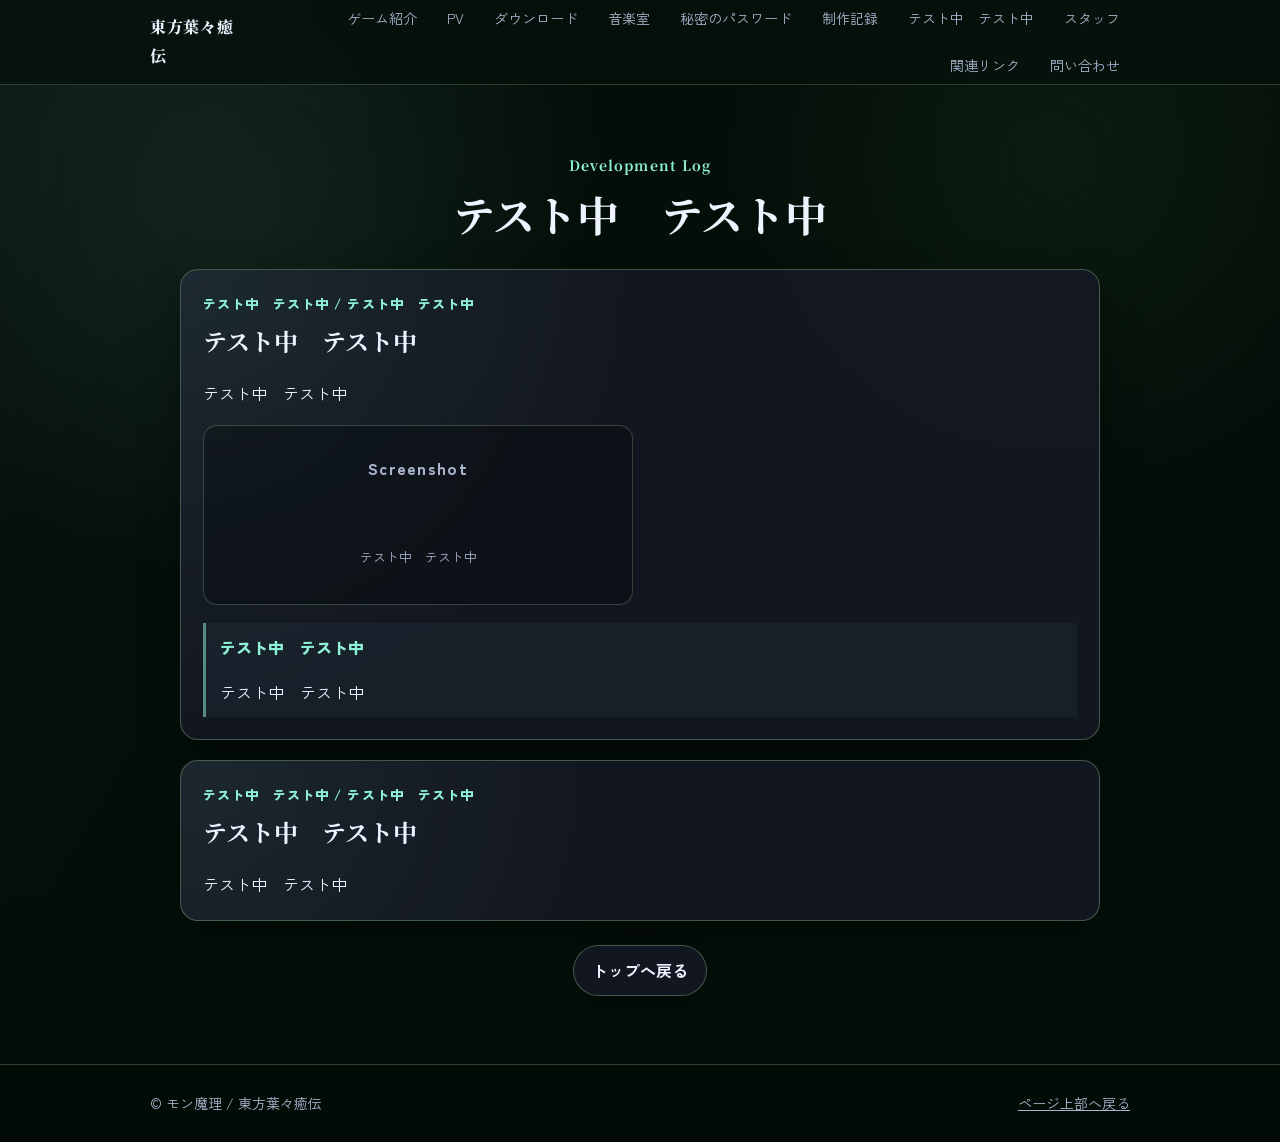
==== devlog.html @ 4e99835d "Add information and devlog sections" ====
<!doctype html>
<html lang="ja">
<head>
  <meta charset="utf-8">
  <meta name="viewport" content="width=device-width, initial-scale=1">
  <title>テスト中　テスト中 | 東方葉々癒伝</title>
  <meta name="description" content="テスト中　テスト中">

  <link rel="preconnect" href="https://fonts.googleapis.com">
  <link rel="preconnect" href="https://fonts.gstatic.com" crossorigin>
  <link href="https://fonts.googleapis.com/css2?family=Noto+Serif+JP:wght@500;700;900&family=Zen+Kaku+Gothic+New:wght@400;500;700;900&display=swap" rel="stylesheet">

  <link rel="stylesheet" href="style.css">
</head>

<body>
  <header class="site-header">
    <div class="container header-inner">
      <a class="site-title" href="index.html#top">東方葉々癒伝</a>

      <nav class="site-nav" aria-label="サイト内メニュー">
        <a href="index.html#game">ゲーム紹介</a>
        <a href="index.html#pv">PV</a>
        <a href="index.html#download">ダウンロード</a>
        <a href="index.html#music">音楽室</a>
        <a href="index.html#secret">秘密のパスワード</a>
        <a href="index.html#activity">制作記録</a>
        <a href="devlog.html">テスト中　テスト中</a>
        <a href="index.html#staff">スタッフ</a>
        <a href="index.html#links">関連リンク</a>
        <a href="index.html#contact">問い合わせ</a>
      </nav>
    </div>
  </header>

  <main class="logs-page">
    <section class="section">
      <div class="container">
        <div class="section-head">
          <p class="section-kicker">Development Log</p>
          <h1 class="page-title">テスト中　テスト中</h1>
        </div>

        <div class="devlog-list" data-devlog-list>
          <article class="devlog-article">
            <p class="log-tag">テスト中　テスト中</p>
            <h2>テスト中　テスト中</h2>
            <p>テスト中　テスト中</p>
          </article>
        </div>

        <div class="center-actions">
          <a class="button" href="index.html#top">トップへ戻る</a>
        </div>
      </div>
    </section>
  </main>

  <footer class="site-footer">
    <div class="container footer-inner">
      <p>© モン魔理 / 東方葉々癒伝</p>
      <p><a href="index.html#top">ページ上部へ戻る</a></p>
    </div>
  </footer>

  <script src="devlog.js"></script>
  <script src="script.js"></script>
</body>
</html>
---- style.css ----
:root {
  --bg: #06110c;
  --panel: #151925;
  --text: #eef3ff;
  --muted: #aab5ce;
  --line: #2d3447;
  --accent: #8ef0d4;
  --accent-blue: #7aa2ff;
  --shadow: 0 16px 40px rgba(0, 0, 0, 0.32);
  --radius: 18px;
}

* {
  box-sizing: border-box;
}

html {
  scroll-behavior: smooth;
}

body {
  margin: 0;
  background:
    linear-gradient(rgba(4, 14, 9, 0.86), rgba(4, 14, 9, 0.94)),
    radial-gradient(circle at top left, rgba(142, 240, 212, 0.13), transparent 34rem),
    radial-gradient(circle at top right, rgba(77, 160, 98, 0.13), transparent 32rem),
    url("assets/bg-leaves.png") center top / cover fixed,
    var(--bg);
  color: var(--text);
  font-family:
    "Zen Kaku Gothic New",
    system-ui,
    -apple-system,
    "Noto Sans JP",
    "Yu Gothic",
    sans-serif;
  line-height: 1.8;
}

body::before {
  content: "";
  position: fixed;
  inset: 0;
  pointer-events: none;
  background:
    radial-gradient(circle at 18% 22%, rgba(142, 240, 212, 0.08), transparent 24rem),
    radial-gradient(circle at 82% 18%, rgba(96, 180, 92, 0.08), transparent 22rem),
    linear-gradient(120deg, rgba(255, 255, 255, 0.025), transparent 42%);
  z-index: -1;
}

a {
  color: var(--accent-blue);
}

a:hover {
  opacity: 0.85;
}

.container {
  width: min(980px, calc(100% - 40px));
  margin-inline: auto;
}

h1,
h2,
h3,
h4,
p {
  overflow-wrap: anywhere;
}

h2,
h3,
h4,
.site-title,
.section-kicker,
.page-title {
  font-family:
    "Noto Serif JP",
    "Yu Mincho",
    "Hiragino Mincho ProN",
    serif;
}

/* ===== ヘッダー ===== */

.site-header {
  position: sticky;
  top: 0;
  z-index: 10;
  background: rgba(6, 17, 12, 0.82);
  border-bottom: 1px solid rgba(55, 79, 62, 0.75);
  backdrop-filter: blur(14px);
}

.header-inner {
  min-height: 64px;
  display: flex;
  align-items: center;
  justify-content: space-between;
  gap: 16px;
}

.site-title {
  color: var(--text);
  font-weight: 800;
  text-decoration: none;
  letter-spacing: 0.04em;
}

.site-nav {
  display: flex;
  flex-wrap: wrap;
  gap: 10px;
  justify-content: flex-end;
}

.site-nav a {
  color: var(--muted);
  text-decoration: none;
  font-size: 14px;
  padding: 6px 10px;
  border-radius: 999px;
}

.site-nav a:hover {
  color: var(--text);
  background: rgba(142, 240, 212, 0.08);
}

/* ===== ヒーロー ===== */

.hero {
  padding: 76px 0 68px;
}

.hero-inner {
  max-width: 920px;
  margin-inline: auto;
  text-align: center;
}

.label,
.section-kicker {
  color: var(--accent);
  font-size: 14px;
  font-weight: 700;
  letter-spacing: 0.08em;
  margin: 0 0 10px;
}

.visually-hidden {
  position: absolute;
  width: 1px;
  height: 1px;
  overflow: hidden;
  clip: rect(0 0 0 0);
  white-space: nowrap;
}

.title-logo-frame {
  width: min(760px, 100%);
  margin: 10px auto 28px;
  display: flex;
  justify-content: center;
  align-items: center;
  overflow: visible;
  filter:
    drop-shadow(0 16px 22px rgba(0, 0, 0, 0.45))
    drop-shadow(0 0 18px rgba(142, 240, 212, 0.22));
}

.title-logo {
  display: block;
  width: min(100%, 760px);
  height: auto;
  margin: 0 auto;
}

.lead {
  max-width: 780px;
  margin: 0 auto;
  color: #dce5fb;
  font-size: clamp(17px, 2.1vw, 21px);
}

.hero-buttons,
.center-actions {
  display: flex;
  flex-wrap: wrap;
  justify-content: center;
  gap: 12px;
}

.hero-buttons {
  margin-top: 32px;
}

.center-actions {
  margin-top: 24px;
}

/* ===== ボタン ===== */

.button {
  display: inline-flex;
  align-items: center;
  justify-content: center;
  min-height: 44px;
  padding: 10px 18px;
  border: 1px solid rgba(96, 132, 100, 0.62);
  border-radius: 999px;
  background: rgba(21, 25, 37, 0.88);
  color: var(--text);
  text-decoration: none;
  font-weight: 700;
  box-shadow: var(--shadow);
}

.button.primary {
  background: linear-gradient(135deg, rgba(142, 240, 212, 0.95), rgba(112, 198, 112, 0.95));
  color: #081015;
  border-color: transparent;
}

.button.disabled {
  cursor: not-allowed;
  opacity: 0.65;
}

/* ===== クイック情報 ===== */

.quick-info {
  display: grid;
  grid-template-columns: repeat(3, 1fr);
  gap: 14px;
  max-width: 780px;
  margin: 36px auto 0;
}

.quick-info div {
  background: rgba(17, 29, 22, 0.74);
  border: 1px solid rgba(96, 132, 100, 0.62);
  border-radius: var(--radius);
  padding: 16px;
}

.quick-info dt {
  color: var(--muted);
  font-size: 13px;
}

.quick-info dd {
  margin: 4px 0 0;
  font-weight: 800;
}

/* ===== セクション共通 ===== */

.section {
  padding: 68px 0;
}

.section.alt {
  background: rgba(9, 28, 18, 0.28);
  border-top: 1px solid rgba(60, 92, 65, 0.55);
  border-bottom: 1px solid rgba(60, 92, 65, 0.55);
}

.section-head {
  text-align: center;
  margin-bottom: 30px;
}

.section-head h2,
.page-title {
  font-size: clamp(28px, 4vw, 42px);
  line-height: 1.2;
  margin: 0;
}

.center-text {
  text-align: center;
}

.grid,
.download-grid {
  display: grid;
  gap: 18px;
}

.grid.two {
  grid-template-columns: repeat(2, 1fr);
  max-width: 920px;
  margin-inline: auto;
}

.activity-grid.two-column,
.contact-card.two-column {
  grid-template-columns: repeat(2, 1fr);
}

.card,
.download-panel,
.log {
  background: rgba(21, 25, 37, 0.86);
  border: 1px solid rgba(96, 132, 100, 0.62);
  border-radius: var(--radius);
  padding: 24px;
  box-shadow: var(--shadow);
}

.card.wide {
  max-width: 920px;
  margin: 18px auto 0;
}

.card h3,
.download-panel h3,
.log h3 {
  margin-top: 0;
}

.card ul {
  margin: 0;
  padding-left: 1.25em;
}

.card p,
.download-panel p,
.log p,
.notice p,
.music-card p,
.contact-card p,
.link-card p,
.work-body p,
.history-item p,
.voice-item p,
.log-article p,
.zip-card p,
.staff-profile p,
.music-preview-card p,
.creator-body p,
.logs-summary-card p {
  font-size: 16px;
  line-height: 1.85;
}

.muted,
.note {
  color: var(--muted);
}

.note {
  font-size: 14px;
}

/* ===== スクリーンショットスライダー ===== */

.screenshot-slider {
  position: relative;
  width: min(900px, 100%);
  aspect-ratio: 4 / 3;
  margin: 18px auto 0;
  overflow: hidden;
  border: 1px solid rgba(96, 132, 100, 0.62);
  border-radius: 18px;
  background:
    radial-gradient(circle at top left, rgba(142, 240, 212, 0.08), transparent 45%),
    radial-gradient(circle at bottom right, rgba(112, 198, 112, 0.10), transparent 48%),
    rgba(0, 0, 0, 0.38);
  box-shadow: var(--shadow);
}

.screenshot-slide {
  position: absolute;
  inset: 0;
  opacity: 0;
  transform: scale(1.015);
  transition:
    opacity 900ms ease,
    transform 1200ms ease;
}

.screenshot-slide.is-active {
  opacity: 1;
  transform: scale(1);
  z-index: 1;
}

.screenshot-slide img {
  width: 100%;
  height: 100%;
  object-fit: contain;
  background: rgba(0, 0, 0, 0.35);
}

.screenshot-slide .placeholder-text {
  display: none;
}

.screenshot-slide.is-placeholder {
  display: grid;
  place-items: center;
}

.screenshot-slide.is-placeholder .placeholder-text {
  display: block;
  color: var(--muted);
  font-weight: 800;
  letter-spacing: 0.08em;
}

.slider-dots {
  position: absolute;
  left: 50%;
  bottom: 14px;
  z-index: 3;
  transform: translateX(-50%);
  display: flex;
  gap: 8px;
}

.slider-dots span {
  width: 8px;
  height: 8px;
  border-radius: 999px;
  background: rgba(238, 243, 255, 0.35);
}

.slider-dots span.is-active {
  width: 24px;
  background: var(--accent);
}

/* ===== PV ===== */

.pv-grid {
  display: grid;
  grid-template-columns: 1fr 1fr;
  gap: 18px;
  max-width: 1080px;
  margin-inline: auto;
}

.pv-card {
  background: rgba(21, 25, 37, 0.88);
  border: 1px solid rgba(96, 132, 100, 0.62);
  border-radius: var(--radius);
  padding: 22px;
  box-shadow: var(--shadow);
}

.pv-card h3 {
  margin-top: 0;
}

.video-frame,
.video-placeholder {
  aspect-ratio: 16 / 9;
  border-radius: 14px;
  overflow: hidden;
  background: rgba(0, 0, 0, 0.35);
  border: 1px solid rgba(96, 132, 100, 0.48);
}

.video-frame iframe {
  display: block;
  width: 100%;
  height: 100%;
  border: 0;
}

.video-placeholder {
  display: grid;
  place-items: center;
  color: var(--muted);
  font-weight: 800;
  letter-spacing: 0.08em;
}

/* ===== ダウンロード ===== */

.download-grid {
  max-width: 980px;
  margin-inline: auto;
}

.download-panel {
  display: grid;
  grid-template-columns: 1.2fr 0.8fr;
  gap: 18px;
  align-items: center;
  width: 100%;
  padding: 26px 32px;
}

.download-body {
  display: flex;
  flex-direction: column;
  justify-content: center;
}

.download-body h3 {
  margin-bottom: 12px;
}

.download-body p {
  margin: 0 0 16px;
}

.download-info {
  list-style: none;
  padding: 0;
  margin: 4px 0 0;
}

.download-info li {
  padding: 6px 0;
  border-bottom: 1px solid rgba(96, 132, 100, 0.48);
}

.download-action {
  display: flex;
  flex-direction: column;
  justify-content: center;
  align-items: center;
  gap: 8px;
  text-align: center;
}

.download-action .note {
  margin: 8px 0 0;
}

/* ===== 音楽室 ===== */

.music-preview-wrap {
  max-width: 820px;
  margin-inline: auto;
}

.music-preview-card,
.music-card,
.zip-card,
.music-page-block {
  background: rgba(21, 25, 37, 0.88);
  border: 1px solid rgba(96, 132, 100, 0.62);
  border-radius: var(--radius);
  padding: 20px;
  box-shadow: var(--shadow);
}

.music-intro {
  margin: 0 0 16px;
  color: var(--text);
  font-family:
    "Zen Kaku Gothic New",
    system-ui,
    -apple-system,
    "Noto Sans JP",
    "Yu Gothic",
    sans-serif;
  font-size: 16px;
  font-weight: 700;
  line-height: 1.9;
}

.music-preview-list {
  display: grid;
  gap: 10px;
}

.music-card {
  display: grid;
  grid-template-columns: 120px 1fr;
  gap: 14px;
  align-items: center;
}

.music-card-simple {
  display: block;
  padding: 14px 16px;
}

.music-card audio,
.music-card-simple audio {
  width: 100%;
  display: block;
}

.card-head-row.plain {
  border-bottom: 1px solid rgba(96, 132, 100, 0.48);
  margin-bottom: 14px;
  padding-bottom: 8px;
}

.compact-actions {
  margin-top: 16px;
}

.download-only-grid {
  display: grid;
  gap: 16px;
  max-width: 860px;
  margin-inline: auto;
}

/* ===== 秘密のパスワード ===== */

.secret-list {
  display: grid;
  gap: 14px;
  max-width: 820px;
  margin-inline: auto;
}

.secret-card {
  background:
    radial-gradient(circle at top left, rgba(142, 240, 212, 0.12), transparent 48%),
    rgba(21, 25, 37, 0.88);
  border: 1px solid rgba(142, 240, 212, 0.24);
  border-radius: var(--radius);
  padding: 24px;
  box-shadow: var(--shadow);
}

.secret-label {
  color: var(--accent);
  font-size: 13px;
  font-weight: 800;
  letter-spacing: 0.08em;
  margin: 0 0 8px;
}

.secret-card h3 {
  margin: 0 0 10px;
}

/* ===== 制作記録 ===== */

.activity-grid {
  display: grid;
  gap: 18px;
  max-width: 1080px;
  margin-inline: auto;
}

.activity-card {
  background: rgba(21, 25, 37, 0.88);
  border: 1px solid rgba(96, 132, 100, 0.62);
  border-radius: var(--radius);
  padding: 22px;
  box-shadow: var(--shadow);
}

.activity-card h3 {
  margin-top: 0;
  border-bottom: 1px solid rgba(96, 132, 100, 0.48);
  padding-bottom: 10px;
}

.card-head-row {
  display: flex;
  align-items: center;
  justify-content: space-between;
  gap: 16px;
  border-bottom: 1px solid rgba(96, 132, 100, 0.48);
  margin-bottom: 10px;
}

.card-head-row h3 {
  border-bottom: none;
  padding-bottom: 0;
  margin-bottom: 0;
}

.small-link,
.text-link {
  color: var(--accent);
  font-size: 13px;
  font-weight: 800;
  text-decoration: none;
  white-space: nowrap;
}

.scroll-card {
  display: flex;
  flex-direction: column;
  height: 320px;
  min-height: 0;
}

.scroll-area {
  flex: 1;
  min-height: 0;
  max-height: none;
  overflow-y: scroll;
  padding-right: 8px;
  scrollbar-gutter: stable;
}

.mini-log {
  padding: 14px 0;
  border-bottom: 1px solid rgba(96, 132, 100, 0.48);
}

.mini-log:last-child {
  border-bottom: none;
  padding-bottom: 0;
}

.mini-log time,
.tweet-list time,
.update-list time,
.history-item time,
.voice-item time,
.log-article time {
  display: inline-block;
  color: var(--accent);
  font-size: 13px;
  font-weight: 800;
  margin-bottom: 4px;
}

.mini-log h4 {
  margin: 0 0 6px;
}

.mini-log p {
  margin: 0;
}

.tweet-list,
.update-list {
  list-style: none;
  padding: 0;
  margin: 0;
}

.tweet-list li,
.update-list li {
  padding: 12px 0;
  border-bottom: 1px solid rgba(96, 132, 100, 0.48);
}

.tweet-list li:last-child,
.update-list li:last-child {
  border-bottom: none;
}

.tweet-list p {
  margin: 0;
}

.tweet-list p,
.mini-log p,
.update-list span {
  white-space: pre-line;
}

.update-list span {
  display: block;
}

/* ===== スタッフ ===== */

.staff-cards {
  display: grid;
  grid-template-columns: 1fr 1fr;
  gap: 18px;
  max-width: 980px;
  margin-inline: auto;
}

.staff-cards.three {
  grid-template-columns: repeat(3, 1fr);
}

.staff-card {
  background:
    linear-gradient(145deg, rgba(142, 240, 212, 0.08), transparent 38%),
    rgba(21, 25, 37, 0.88);
  border: 1px solid rgba(96, 132, 100, 0.62);
  border-radius: var(--radius);
  padding: 26px;
  box-shadow: var(--shadow);
}

.staff-card.main-staff {
  border-color: rgba(142, 240, 212, 0.28);
}

.staff-role {
  color: var(--accent);
  font-size: 13px;
  font-weight: 800;
  letter-spacing: 0.04em;
  margin: 0 0 8px;
}

.staff-card h3 {
  margin: 0 0 12px;
  font-size: 28px;
}

.staff-note {
  max-width: 980px;
  margin: 18px auto 0;
}

.staff-list {
  display: grid;
  gap: 0;
  max-width: 820px;
  margin: 0 auto;
}

.staff-list div {
  display: grid;
  grid-template-columns: 180px 1fr;
  gap: 18px;
  padding: 14px 0;
  border-bottom: 1px solid rgba(96, 132, 100, 0.48);
}

.staff-list div:last-child {
  border-bottom: none;
}

.staff-list dt {
  color: var(--accent);
  font-weight: 800;
}

.staff-list dd {
  margin: 0;
}

/* ===== 関連リンク・問い合わせ ===== */

.link-grid,
.contact-card {
  display: grid;
  gap: 16px;
  margin-inline: auto;
}

.link-grid {
  grid-template-columns: repeat(2, 1fr);
  max-width: 900px;
}

.link-card,
.contact-card > div {
  background: rgba(21, 25, 37, 0.88);
  border: 1px solid rgba(96, 132, 100, 0.62);
  border-radius: var(--radius);
  padding: 22px;
  box-shadow: var(--shadow);
}

.link-card h3,
.contact-card h3 {
  margin: 0;
}

.centered-link-card {
  min-height: 150px;
  display: flex;
  flex-direction: column;
  align-items: center;
  justify-content: center;
  gap: 14px;
  text-align: center;
}

.contact-card.contact-three-cards {
  max-width: 980px;
  grid-template-columns: repeat(3, 1fr);
}

.contact-card.contact-three-cards > div {
  min-height: 150px;
  display: flex;
  flex-direction: column;
  justify-content: center;
}

.contact-card p {
  margin: 18px 0 0;
}

/* ===== 個別ページ共通 ===== */

.history-page,
.myaga-page,
.logs-page,
.music-page,
.staff-page {
  min-height: 72vh;
}

.history-list,
.voice-list,
.log-article-list {
  display: grid;
  gap: 16px;
  max-width: 860px;
  margin-inline: auto;
}

.history-item,
.voice-item,
.log-article,
.logs-summary-card {
  background: rgba(21, 25, 37, 0.88);
  border: 1px solid rgba(96, 132, 100, 0.62);
  border-radius: var(--radius);
  padding: 24px;
  box-shadow: var(--shadow);
}

.logs-summary-grid {
  display: grid;
  grid-template-columns: 1fr 1fr;
  gap: 18px;
  max-width: 860px;
  margin: 0 auto 22px;
}

.logs-summary-card h2,
.history-item h2,
.log-article h2 {
  margin: 0 0 8px;
  font-size: 22px;
}

.logs-summary-card ul {
  margin: 0;
  padding-left: 1.25em;
}

.history-item p,
.voice-item p,
.log-article p,
.logs-summary-card p {
  margin-bottom: 0;
}

.log-tag {
  color: var(--accent);
  font-size: 13px;
  font-weight: 800;
  letter-spacing: 0.08em;
  margin: 0 0 4px;
}

.long-text {
  display: grid;
  gap: 1em;
}

/* ===== みゃが・てんごく共通ページ ===== */

.myaga-work,
.creator-profile {
  display: grid;
  grid-template-columns: 0.75fr 1.25fr;
  gap: 22px;
  max-width: 980px;
  margin-inline: auto;
  align-items: center;
  background:
    linear-gradient(145deg, rgba(122, 162, 255, 0.08), transparent 42%),
    rgba(21, 25, 37, 0.88);
  border: 1px solid rgba(96, 132, 100, 0.62);
  border-radius: var(--radius);
  padding: 22px;
  box-shadow: var(--shadow);
}

.creator-profile.simple-profile {
  display: block;
  max-width: 780px;
}

.creator-thumb,
.work-thumb {
  min-height: 220px;
  border: 1px dashed rgba(170, 181, 206, 0.38);
  border-radius: 14px;
  display: grid;
  place-items: center;
  color: var(--muted);
  font-weight: 800;
  letter-spacing: 0.08em;
  background:
    radial-gradient(circle at top left, rgba(142, 240, 212, 0.10), transparent 45%),
    rgba(0, 0, 0, 0.18);
}

.image-thumb {
  overflow: hidden;
  border-style: solid;
  padding: 12px;
  min-height: auto;
  max-width: 360px;
  width: 100%;
  margin: 0 auto;
  background: rgba(0, 0, 0, 0.12);
}

.image-thumb img {
  width: 100%;
  height: auto;
  max-height: 420px;
  min-height: 0;
  object-fit: contain;
  display: block;
  margin: 0 auto;
  background: transparent;
}

.creator-body h2,
.work-body h2 {
  margin: 0 0 10px;
}

.work-actions {
  display: flex;
  flex-wrap: wrap;
  gap: 10px;
  margin-top: 16px;
}

/* ===== みゃが制作ゲーム スクリーンショット ===== */

.myaga-screenshot-slider {
  position: relative;
  width: min(900px, 100%);
  aspect-ratio: 4 / 3;
  margin: 28px auto 0;
  overflow: hidden;
  border: 1px solid rgba(96, 132, 100, 0.62);
  border-radius: 18px;
  background:
    radial-gradient(circle at top left, rgba(142, 240, 212, 0.08), transparent 45%),
    radial-gradient(circle at bottom right, rgba(112, 198, 112, 0.10), transparent 48%),
    rgba(0, 0, 0, 0.38);
  box-shadow: var(--shadow);
}

.myaga-screenshot-slide {
  position: absolute;
  inset: 0;
  opacity: 0;
  animation: myagaScreenshotFade 12s infinite;
}

.myaga-screenshot-slide img {
  width: 100%;
  height: 100%;
  object-fit: contain;
  display: block;
  background: rgba(0, 0, 0, 0.35);
}

.myaga-screenshot-slide.slide-1 {
  animation-delay: 0s;
}

.myaga-screenshot-slide.slide-2 {
  animation-delay: 4s;
}

.myaga-screenshot-slide.slide-3 {
  animation-delay: 8s;
}

@keyframes myagaScreenshotFade {
  0% {
    opacity: 0;
  }

  8% {
    opacity: 1;
  }

  30% {
    opacity: 1;
  }

  38% {
    opacity: 0;
  }

  100% {
    opacity: 0;
  }
}

/* ===== てんごくページ ===== */

.tengoku-work {
  grid-template-columns: 0.78fr 1.22fr;
}

.tengoku-card-thumb {
  max-width: 300px;
  width: 100%;
  aspect-ratio: 1 / 1;
  min-height: 0;
  padding: 12px;
}

.tengoku-card-thumb img {
  width: 100%;
  height: 100%;
  max-height: none;
  object-fit: cover;
  border-radius: 10px;
}

.tengoku-illust-card {
  width: min(560px, 100%);
  margin: 0 auto;
  background: rgba(21, 25, 37, 0.88);
  border: 1px solid rgba(96, 132, 100, 0.62);
  border-radius: 18px;
  padding: 16px;
  box-shadow: var(--shadow);
}

.tengoku-illust-slider {
  position: relative;
  width: 100%;
  height: 520px;
  overflow: hidden;
  border-radius: 16px;
  border: 1px solid rgba(96, 132, 100, 0.62);
  background:
    radial-gradient(circle at top left, rgba(142, 240, 212, 0.08), transparent 45%),
    radial-gradient(circle at bottom right, rgba(112, 198, 112, 0.08), transparent 48%),
    rgba(0, 0, 0, 0.32);
}

.tengoku-illust-slide {
  position: absolute;
  inset: 0;
  opacity: 0;
  animation-duration: 22.5s;
  animation-timing-function: ease-in-out;
  animation-iteration-count: infinite;
}

.tengoku-illust-slide img {
  width: 100%;
  height: 100%;
  object-fit: contain;
  display: block;
  background: rgba(0, 0, 0, 0.22);
}

.tengoku-illust-slide.illust-1 {
  animation-name: tengokuIllustFadeA;
}

.tengoku-illust-slide.illust-2 {
  animation-name: tengokuIllustFadeB;
}

.tengoku-illust-slide.illust-3 {
  animation-name: tengokuIllustFadeC;
}

@keyframes tengokuIllustFadeA {
  0% {
    opacity: 0;
  }

  6% {
    opacity: 1;
  }

  24% {
    opacity: 1;
  }

  31% {
    opacity: 0;
  }

  100% {
    opacity: 0;
  }
}

@keyframes tengokuIllustFadeB {
  0% {
    opacity: 0;
  }

  35% {
    opacity: 0;
  }

  41% {
    opacity: 1;
  }

  57% {
    opacity: 1;
  }

  64% {
    opacity: 0;
  }

  100% {
    opacity: 0;
  }
}

@keyframes tengokuIllustFadeC {
  0% {
    opacity: 0;
  }

  68% {
    opacity: 0;
  }

  74% {
    opacity: 1;
  }

  90% {
    opacity: 1;
  }

  97% {
    opacity: 0;
  }

  100% {
    opacity: 0;
  }
}

/* ===== 注意事項・フッター ===== */

.notice-section {
  padding-top: 32px;
}

.notice {
  max-width: 920px;
  margin-inline: auto;
  border-color: rgba(142, 240, 212, 0.22);
}

.site-footer {
  border-top: 1px solid rgba(96, 132, 100, 0.48);
  background: rgba(0, 0, 0, 0.18);
  padding: 26px 0;
}

.footer-inner {
  display: flex;
  justify-content: space-between;
  gap: 16px;
  color: var(--muted);
  font-size: 14px;
}

.footer-inner p {
  margin: 0;
}

.footer-inner a {
  color: var(--muted);
}

/* ===== スマホ・タブレット調整 ===== */

@media (max-width: 980px) {
  .activity-grid.two-column,
  .staff-cards,
  .staff-cards.three,
  .contact-card.two-column,
  .contact-card.contact-three-cards,
  .grid.two,
  .download-panel,
  .myaga-work,
  .creator-profile,
  .link-grid,
  .pv-grid,
  .logs-summary-grid {
    grid-template-columns: 1fr;
  }

  .download-panel {
    padding: 22px;
  }

  .download-action {
    align-items: flex-start;
    text-align: left;
  }

  .contact-card.contact-three-cards > div {
    min-height: auto;
  }

  .centered-link-card {
    min-height: auto;
  }

  .tengoku-card-thumb {
    max-width: 280px;
  }

  .tengoku-illust-card {
    width: min(500px, 100%);
  }

  .tengoku-illust-slider {
    height: 480px;
  }

  .title-logo-frame {
    width: min(680px, 100%);
  }

  .title-logo {
    width: min(100%, 680px);
  }

  body {
    background:
      linear-gradient(rgba(4, 14, 9, 0.88), rgba(4, 14, 9, 0.94)),
      radial-gradient(circle at top left, rgba(142, 240, 212, 0.13), transparent 34rem),
      radial-gradient(circle at top right, rgba(77, 160, 98, 0.13), transparent 32rem),
      url("assets/bg-leaves.png") center top / cover,
      var(--bg);
  }
}

@media (max-width: 820px) {
  .header-inner {
    align-items: flex-start;
    flex-direction: column;
    padding: 14px 0;
  }

  .site-nav {
    justify-content: flex-start;
  }

  .hero {
    padding: 52px 0 50px;
  }

  .quick-info {
    grid-template-columns: 1fr;
  }

  .staff-list div {
    grid-template-columns: 1fr;
    gap: 4px;
  }

  .footer-inner {
    flex-direction: column;
  }

  .music-card {
    grid-template-columns: 1fr;
  }
}

@media (max-width: 560px) {
  .container {
    width: min(100% - 26px, 980px);
  }

  .site-nav a {
    font-size: 13px;
  }

  .title-logo-frame {
    width: min(100%, 520px);
    margin-top: 6px;
    margin-bottom: 20px;
  }

  .title-logo {
    width: min(100%, 520px);
  }

  .activity-card,
  .staff-card,
  .card,
  .download-panel,
  .log,
  .music-card,
  .secret-card,
  .contact-card > div,
  .link-card,
  .history-item,
  .voice-item,
  .myaga-work,
  .creator-profile,
  .log-article,
  .logs-summary-card,
  .zip-card,
  .music-preview-card,
  .pv-card {
    padding: 18px;
  }

  .section {
    padding: 52px 0;
  }

  .scroll-card {
    height: 300px;
  }

  .scroll-area {
    max-height: none;
  }

  .card-head-row {
    align-items: flex-start;
    flex-direction: column;
    gap: 6px;
  }

  .image-thumb {
    max-width: 300px;
  }

  .image-thumb img {
    max-height: 360px;
  }

  .tengoku-card-thumb {
    max-width: 240px;
  }

  .tengoku-illust-card {
    padding: 12px;
  }

  .tengoku-illust-slider {
    height: 420px;
  }
}

/* ===== 情報表示・開発記録追加 ===== */

.info-ticker {
  position: relative;
  z-index: 8;
  overflow: hidden;
  border-bottom: 1px solid rgba(142, 240, 212, 0.22);
  background:
    linear-gradient(90deg, rgba(142, 240, 212, 0.13), rgba(21, 25, 37, 0.96), rgba(112, 198, 112, 0.12));
}

.ticker-viewport {
  overflow: hidden;
  width: 100%;
}

.ticker-track {
  display: flex;
  width: max-content;
  min-width: 100%;
  animation: tickerScroll 38s linear infinite;
}

.ticker-track:hover {
  animation-play-state: paused;
}

.ticker-item {
  display: inline-flex;
  align-items: center;
  gap: 10px;
  min-height: 42px;
  padding: 0 42px 0 0;
  white-space: nowrap;
  color: var(--text);
  font-size: 14px;
  font-weight: 700;
}

.ticker-item strong {
  color: var(--accent);
  letter-spacing: 0.08em;
}

@keyframes tickerScroll {
  from {
    transform: translateX(0);
  }

  to {
    transform: translateX(-50%);
  }
}

.info-section {
  padding-top: 42px;
  padding-bottom: 42px;
}

.compact-head {
  margin-bottom: 20px;
}

.information-panel {
  display: grid;
  gap: 16px;
  max-width: 980px;
  margin-inline: auto;
}

.information-card {
  background:
    radial-gradient(circle at top left, rgba(142, 240, 212, 0.10), transparent 42%),
    rgba(21, 25, 37, 0.90);
  border: 1px solid rgba(96, 132, 100, 0.62);
  border-radius: var(--radius);
  padding: 24px;
  box-shadow: var(--shadow);
}

.information-card-primary {
  border-color: rgba(142, 240, 212, 0.42);
  background:
    linear-gradient(145deg, rgba(142, 240, 212, 0.14), transparent 42%),
    rgba(21, 25, 37, 0.94);
}

.info-label {
  margin: 0 0 8px;
  color: var(--accent);
  font-size: 13px;
  font-weight: 900;
  letter-spacing: 0.12em;
}

.information-card h3 {
  margin: 0 0 8px;
  font-size: 24px;
}

.information-card p:last-child {
  margin-bottom: 0;
}

.devlog-preview-grid {
  display: grid;
  grid-template-columns: repeat(3, 1fr);
  gap: 16px;
  max-width: 1080px;
  margin-inline: auto;
}

.devlog-card,
.devlog-article {
  background:
    radial-gradient(circle at top left, rgba(142, 240, 212, 0.08), transparent 44%),
    rgba(21, 25, 37, 0.88);
  border: 1px solid rgba(96, 132, 100, 0.62);
  border-radius: var(--radius);
  padding: 22px;
  box-shadow: var(--shadow);
}

.devlog-card h3,
.devlog-article h2 {
  margin: 0 0 10px;
}

.devlog-card p:last-child,
.devlog-article p:last-child {
  margin-bottom: 0;
}

.devlog-list {
  display: grid;
  gap: 20px;
  max-width: 920px;
  margin-inline: auto;
}

.devlog-gallery {
  display: grid;
  grid-template-columns: repeat(2, 1fr);
  gap: 14px;
  margin-top: 18px;
}

.devlog-gallery figure {
  margin: 0;
  border: 1px solid rgba(96, 132, 100, 0.48);
  border-radius: 14px;
  overflow: hidden;
  background: rgba(0, 0, 0, 0.28);
}

.devlog-gallery figure.is-placeholder {
  min-height: 180px;
  display: grid;
  place-items: center;
}

.devlog-gallery figure.is-placeholder::before {
  content: "Screenshot";
  color: var(--muted);
  font-weight: 800;
  letter-spacing: 0.08em;
}

.devlog-gallery img {
  display: block;
  width: 100%;
  height: auto;
}

.devlog-gallery figcaption {
  padding: 8px 10px;
  color: var(--muted);
  font-size: 13px;
}

.devlog-qa {
  display: grid;
  gap: 12px;
  margin-top: 18px;
}

.devlog-qa > div {
  border-left: 3px solid rgba(142, 240, 212, 0.52);
  padding: 10px 0 10px 14px;
  background: rgba(142, 240, 212, 0.04);
}

.devlog-question {
  color: var(--accent);
  font-weight: 800;
  margin-top: 0;
}

.scroll-card {
  height: 430px;
}

.tweet-list p,
.mini-log p,
.update-list span {
  font-size: 17px;
  line-height: 1.95;
}

.tweet-list time,
.update-list time,
.mini-log time {
  font-size: 14px;
}

@media (max-width: 980px) {
  .devlog-preview-grid {
    grid-template-columns: 1fr;
  }

  .scroll-card {
    height: 380px;
  }
}

@media (max-width: 560px) {
  .ticker-item {
    min-height: 38px;
    font-size: 13px;
    padding-right: 28px;
  }

  .information-card,
  .devlog-card,
  .devlog-article {
    padding: 18px;
  }

  .devlog-gallery {
    grid-template-columns: 1fr;
  }

  .scroll-card {
    height: 360px;
  }

  .tweet-list p,
  .mini-log p,
  .update-list span {
    font-size: 16px;
  }
}
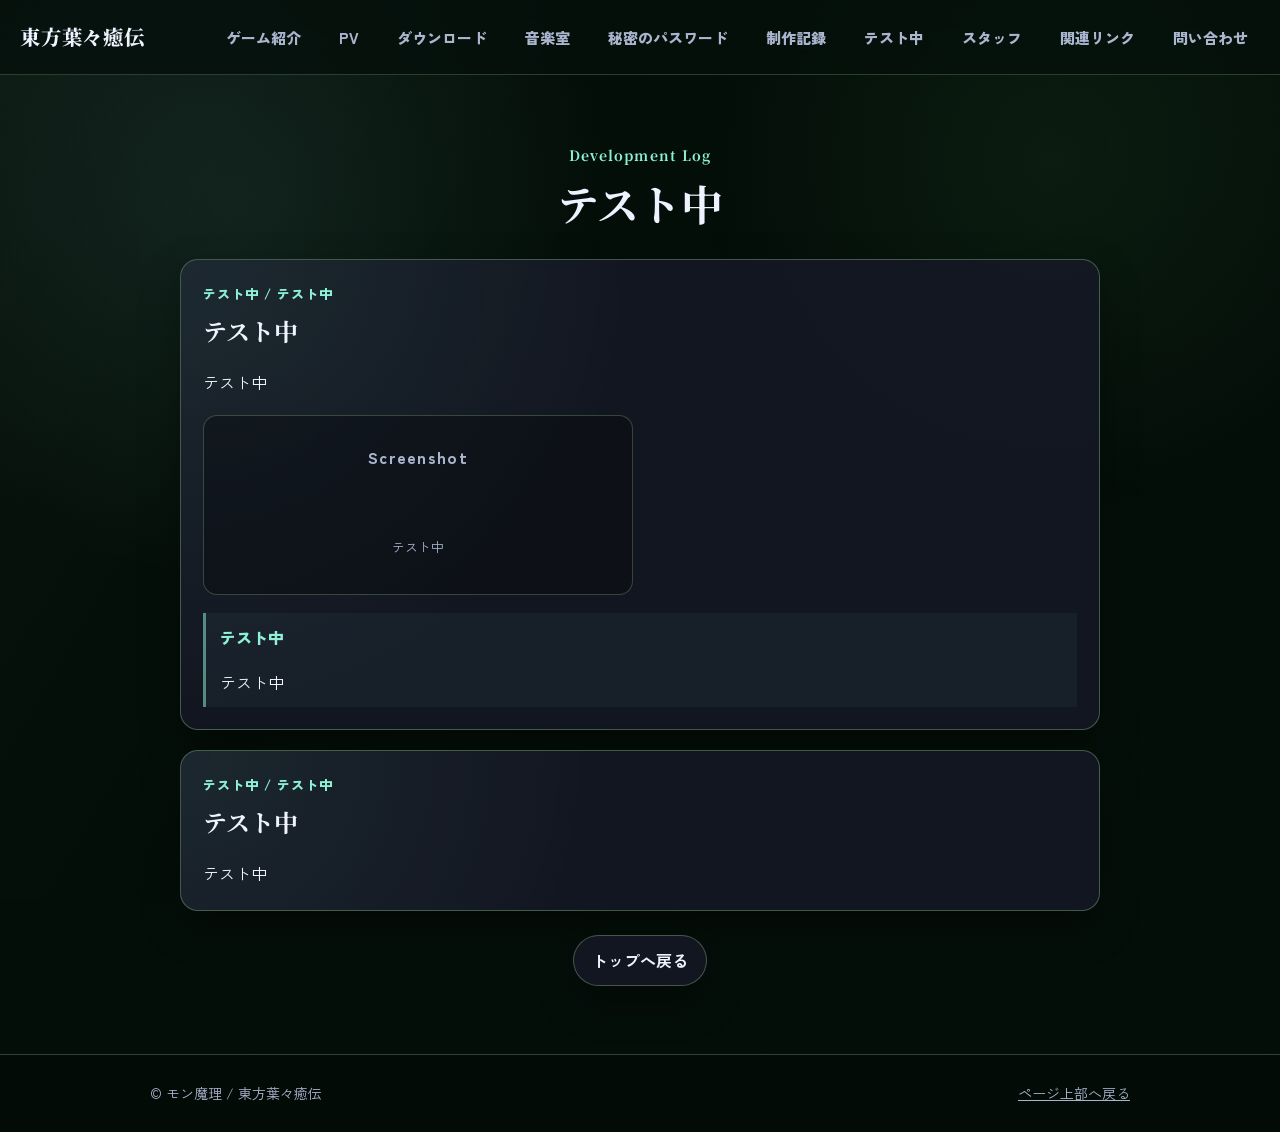
==== commit b4a02dc0: "Adjust ticker and header layout" ====
--- a/devlog.html
+++ b/devlog.html
@@ -3,8 +3,8 @@
 <head>
   <meta charset="utf-8">
   <meta name="viewport" content="width=device-width, initial-scale=1">
-  <title>テスト中　テスト中 | 東方葉々癒伝</title>
-  <meta name="description" content="テスト中　テスト中">
+  <title>テスト中 | 東方葉々癒伝</title>
+  <meta name="description" content="テスト中">
 
   <link rel="preconnect" href="https://fonts.googleapis.com">
   <link rel="preconnect" href="https://fonts.gstatic.com" crossorigin>
@@ -25,7 +25,7 @@
         <a href="index.html#music">音楽室</a>
         <a href="index.html#secret">秘密のパスワード</a>
         <a href="index.html#activity">制作記録</a>
-        <a href="devlog.html">テスト中　テスト中</a>
+        <a href="devlog.html">テスト中</a>
         <a href="index.html#staff">スタッフ</a>
         <a href="index.html#links">関連リンク</a>
         <a href="index.html#contact">問い合わせ</a>
@@ -38,14 +38,14 @@
       <div class="container">
         <div class="section-head">
           <p class="section-kicker">Development Log</p>
-          <h1 class="page-title">テスト中　テスト中</h1>
+          <h1 class="page-title">テスト中</h1>
         </div>
 
         <div class="devlog-list" data-devlog-list>
           <article class="devlog-article">
-            <p class="log-tag">テスト中　テスト中</p>
-            <h2>テスト中　テスト中</h2>
-            <p>テスト中　テスト中</p>
+            <p class="log-tag">テスト中</p>
+            <h2>テスト中</h2>
+            <p>テスト中</p>
           </article>
         </div>
 
--- a/style.css
+++ b/style.css
@@ -1712,3 +1712,96 @@
     font-size: 16px;
   }
 }
+
+
+/* ===== 2026-07-06 調整：上部メニュー・速報ロールバー ===== */
+
+.site-header .container {
+  width: min(1240px, calc(100% - 40px));
+}
+
+.header-inner {
+  min-height: 74px;
+}
+
+.site-title {
+  flex: 0 0 auto;
+  white-space: nowrap;
+  font-size: clamp(18px, 1.6vw, 22px);
+  line-height: 1.35;
+}
+
+.site-nav {
+  gap: 12px 14px;
+}
+
+.site-nav a {
+  font-size: clamp(15px, 1.15vw, 17px);
+  font-weight: 800;
+  padding: 8px 12px;
+}
+
+.info-ticker {
+  border-top: 1px solid rgba(142, 240, 212, 0.16);
+  border-bottom: 1px solid rgba(142, 240, 212, 0.34);
+}
+
+.ticker-viewport {
+  min-height: 48px;
+  display: flex;
+  align-items: center;
+}
+
+.ticker-track {
+  display: inline-flex;
+  align-items: center;
+  gap: 26px;
+  width: max-content;
+  min-width: auto;
+  padding-left: 100vw;
+  animation: tickerScroll 22s linear infinite;
+}
+
+.ticker-item {
+  min-height: 34px;
+  padding: 5px 20px;
+  border: 1px solid rgba(142, 240, 212, 0.34);
+  border-radius: 999px;
+  background: rgba(9, 28, 18, 0.88);
+  box-shadow: 0 8px 24px rgba(0, 0, 0, 0.22);
+  font-size: 15px;
+  font-weight: 900;
+}
+
+.ticker-item + .ticker-item {
+  margin-left: 0;
+}
+
+@keyframes tickerScroll {
+  from {
+    transform: translateX(0);
+  }
+
+  to {
+    transform: translateX(calc(-100% - 100vw));
+  }
+}
+
+@media (max-width: 980px) {
+  .site-header .container {
+    width: min(100%, calc(100% - 28px));
+  }
+
+  .header-inner {
+    min-height: 70px;
+  }
+
+  .site-nav a {
+    font-size: 14px;
+    padding: 7px 10px;
+  }
+
+  .ticker-track {
+    animation-duration: 18s;
+  }
+}
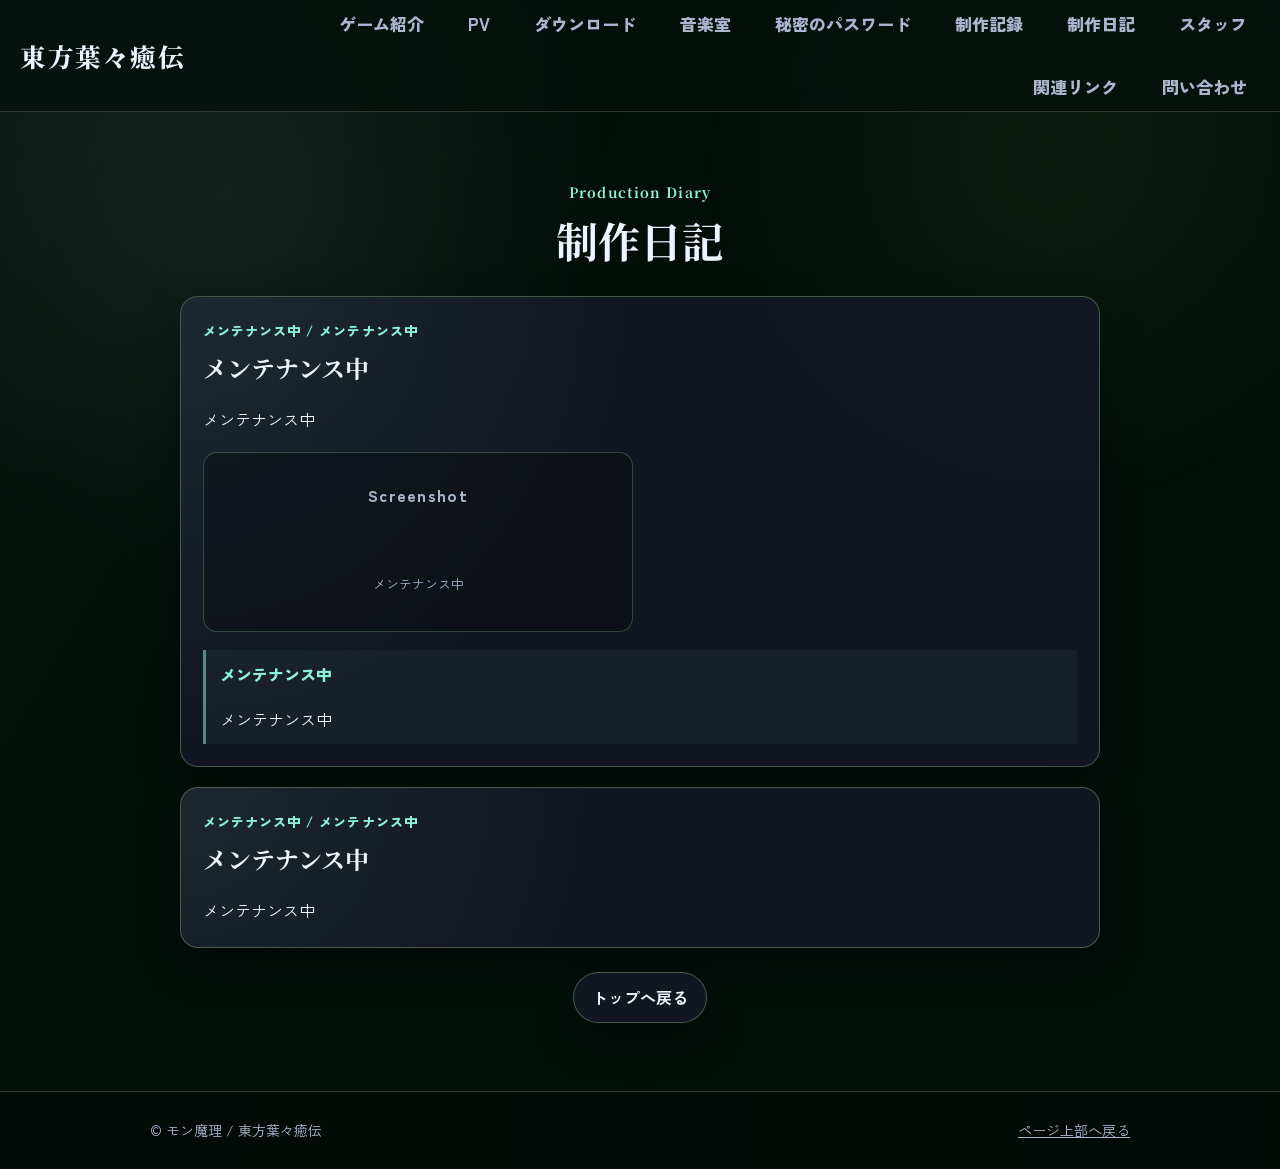
==== commit e857b60f: "Update header ticker and diary section" ====
--- a/devlog.html
+++ b/devlog.html
@@ -3,8 +3,8 @@
 <head>
   <meta charset="utf-8">
   <meta name="viewport" content="width=device-width, initial-scale=1">
-  <title>テスト中 | 東方葉々癒伝</title>
-  <meta name="description" content="テスト中">
+  <title>制作日記 | 東方葉々癒伝</title>
+  <meta name="description" content="制作日記">
 
   <link rel="preconnect" href="https://fonts.googleapis.com">
   <link rel="preconnect" href="https://fonts.gstatic.com" crossorigin>
@@ -25,7 +25,7 @@
         <a href="index.html#music">音楽室</a>
         <a href="index.html#secret">秘密のパスワード</a>
         <a href="index.html#activity">制作記録</a>
-        <a href="devlog.html">テスト中</a>
+        <a href="devlog.html">制作日記</a>
         <a href="index.html#staff">スタッフ</a>
         <a href="index.html#links">関連リンク</a>
         <a href="index.html#contact">問い合わせ</a>
@@ -37,15 +37,15 @@
     <section class="section">
       <div class="container">
         <div class="section-head">
-          <p class="section-kicker">Development Log</p>
-          <h1 class="page-title">テスト中</h1>
+          <p class="section-kicker">Production Diary</p>
+          <h1 class="page-title">制作日記</h1>
         </div>
 
         <div class="devlog-list" data-devlog-list>
           <article class="devlog-article">
-            <p class="log-tag">テスト中</p>
-            <h2>テスト中</h2>
-            <p>テスト中</p>
+            <p class="log-tag">メンテナンス中</p>
+            <h2>メンテナンス中</h2>
+            <p>メンテナンス中</p>
           </article>
         </div>
 
--- a/style.css
+++ b/style.css
@@ -1805,3 +1805,160 @@
     animation-duration: 18s;
   }
 }
+
+/* ===== 2026-07-06 再調整：上部メニュー・速報ロールバー・制作日記枠 ===== */
+.site-header .container {
+  width: min(1380px, calc(100% - 40px));
+}
+
+.header-inner {
+  min-height: 88px;
+  align-items: center;
+  flex-wrap: nowrap;
+}
+
+.site-title {
+  display: inline-flex;
+  align-items: center;
+  flex: 0 0 auto;
+  min-width: max-content;
+  white-space: nowrap !important;
+  font-size: clamp(24px, 2vw, 30px);
+  line-height: 1.25;
+  letter-spacing: 0.06em;
+}
+
+.site-nav {
+  flex: 1 1 auto;
+  gap: 14px 18px;
+  align-items: center;
+  justify-content: flex-end;
+}
+
+.site-nav a {
+  font-size: clamp(17px, 1.25vw, 20px);
+  font-weight: 900;
+  padding: 9px 13px;
+}
+
+.info-ticker {
+  border-top: 1px solid rgba(142, 240, 212, 0.16);
+  border-bottom: 1px solid rgba(142, 240, 212, 0.38);
+}
+
+.ticker-viewport {
+  min-height: 58px;
+  display: flex;
+  align-items: center;
+}
+
+.ticker-track {
+  display: inline-flex;
+  align-items: center;
+  gap: 44vw;
+  width: max-content;
+  min-width: auto;
+  padding-left: 100vw;
+  animation: tickerScroll 17s linear infinite;
+}
+
+.ticker-item {
+  display: inline-flex;
+  align-items: center;
+  justify-content: center;
+  gap: 12px;
+  min-width: 260px;
+  min-height: 44px;
+  padding: 8px 28px;
+  border: 1px solid rgba(142, 240, 212, 0.42);
+  border-radius: 999px;
+  background: rgba(9, 28, 18, 0.92);
+  box-shadow: 0 10px 28px rgba(0, 0, 0, 0.28);
+  font-size: clamp(18px, 1.3vw, 22px);
+  font-weight: 900;
+  line-height: 1.35;
+  white-space: nowrap;
+}
+
+.ticker-item + .ticker-item {
+  margin-left: 0;
+}
+
+@keyframes tickerScroll {
+  from {
+    transform: translateX(0);
+  }
+
+  to {
+    transform: translateX(calc(-100% - 100vw));
+  }
+}
+
+.activity-grid.three-column {
+  grid-template-columns: repeat(3, 1fr);
+}
+
+.diary-link-card {
+  min-height: 420px;
+  display: flex;
+  flex-direction: column;
+}
+
+.activity-diary-body {
+  flex: 1;
+  display: flex;
+  flex-direction: column;
+  justify-content: center;
+  align-items: flex-start;
+  gap: 18px;
+}
+
+.activity-diary-body p {
+  margin: 0;
+  font-size: 17px;
+  line-height: 1.9;
+  font-weight: 700;
+}
+
+@media (max-width: 1180px) {
+  .header-inner {
+    flex-wrap: wrap;
+    justify-content: center;
+    padding: 10px 0;
+  }
+
+  .site-nav {
+    justify-content: center;
+  }
+}
+
+@media (max-width: 980px) {
+  .activity-grid.three-column {
+    grid-template-columns: 1fr;
+  }
+
+  .site-header .container {
+    width: min(100%, calc(100% - 28px));
+  }
+
+  .site-title {
+    font-size: 22px;
+  }
+
+  .site-nav a {
+    font-size: 15px;
+    padding: 7px 10px;
+  }
+
+  .ticker-track {
+    gap: 60vw;
+    animation-duration: 15s;
+  }
+
+  .ticker-item {
+    min-width: 220px;
+    font-size: 17px;
+    padding: 8px 22px;
+  }
+}
+
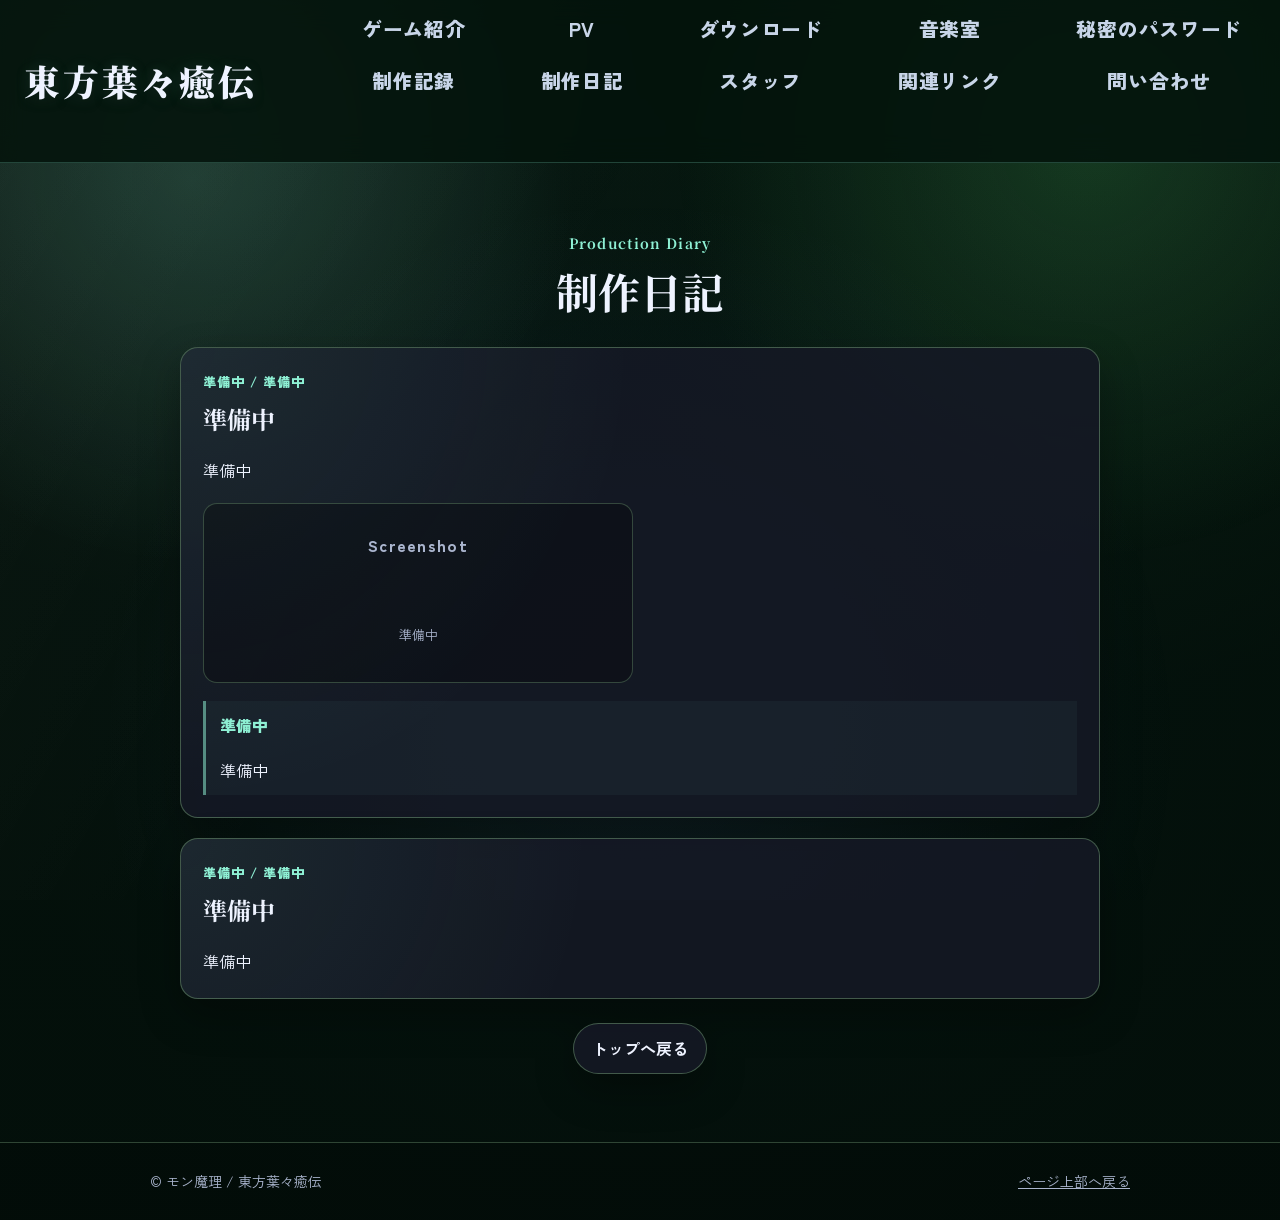
==== commit 1cbf05fa: "Refine header download and activity layout" ====
--- a/devlog.html
+++ b/devlog.html
@@ -43,9 +43,9 @@
 
         <div class="devlog-list" data-devlog-list>
           <article class="devlog-article">
-            <p class="log-tag">メンテナンス中</p>
-            <h2>メンテナンス中</h2>
-            <p>メンテナンス中</p>
+            <p class="log-tag">準備中</p>
+            <h2>準備中</h2>
+            <p>準備中</p>
           </article>
         </div>
 
--- a/style.css
+++ b/style.css
@@ -95,25 +95,42 @@
 }
 
 .header-inner {
-  min-height: 64px;
-  display: flex;
+  min-height: 78px;
+  display: grid;
+  grid-template-columns: auto 1fr;
   align-items: center;
-  justify-content: space-between;
-  gap: 16px;
+  gap: 22px;
 }
 
 .site-title {
+  display: inline-grid;
+  grid-template-rows: auto auto;
+  align-items: center;
+  min-width: 220px;
+  padding: 12px 20px 10px;
   color: var(--text);
   font-weight: 800;
+  font-size: clamp(22px, 2.2vw, 34px);
+  line-height: 1.05;
   text-decoration: none;
-  letter-spacing: 0.04em;
+  letter-spacing: 0.06em;
+  border-radius: 22px;
+  border: 1px solid rgba(142, 240, 212, 0.2);
+  background: linear-gradient(135deg, rgba(255,255,255,0.04), rgba(142,240,212,0.06));
+  box-shadow: 0 10px 24px rgba(0,0,0,0.22), inset 0 1px 0 rgba(255,255,255,0.04);
+}
+
+.site-title span {
+  display: block;
+  white-space: nowrap;
 }
 
 .site-nav {
   display: flex;
   flex-wrap: wrap;
-  gap: 10px;
+  gap: 10px 12px;
   justify-content: flex-end;
+  align-items: center;
 }
 
 .site-nav a {
@@ -1350,9 +1367,14 @@
 
 @media (max-width: 820px) {
   .header-inner {
+    grid-template-columns: 1fr;
     align-items: flex-start;
-    flex-direction: column;
     padding: 14px 0;
+  }
+
+  .site-title {
+    min-width: 0;
+    width: fit-content;
   }
 
   .site-nav {
@@ -1713,175 +1735,206 @@
   }
 }
 
-
-/* ===== 2026-07-06 調整：上部メニュー・速報ロールバー ===== */
-
-.site-header .container {
-  width: min(1240px, calc(100% - 40px));
-}
-
-.header-inner {
-  min-height: 74px;
+/* ===== 2026-07 調整：背景の彩度・ロールバー・制作記録配置 ===== */
+body {
+  background:
+    linear-gradient(rgba(3, 18, 11, 0.74), rgba(3, 15, 10, 0.88)),
+    radial-gradient(circle at 18% 8%, rgba(142, 240, 212, 0.26), transparent 32rem),
+    radial-gradient(circle at 86% 12%, rgba(111, 244, 146, 0.24), transparent 34rem),
+    radial-gradient(circle at 50% 54%, rgba(79, 168, 255, 0.10), transparent 42rem),
+    url("assets/bg-leaves.png") center top / cover fixed,
+    var(--bg);
+}
+
+body::before {
+  background:
+    radial-gradient(circle at 15% 20%, rgba(142, 240, 212, 0.14), transparent 24rem),
+    radial-gradient(circle at 85% 16%, rgba(96, 220, 120, 0.14), transparent 26rem),
+    radial-gradient(circle at 50% 82%, rgba(122, 162, 255, 0.08), transparent 34rem),
+    linear-gradient(120deg, rgba(255, 255, 255, 0.04), transparent 42%);
+}
+
+.site-header {
+  background: rgba(4, 20, 12, 0.88);
+  border-bottom-color: rgba(142, 240, 212, 0.22);
+}
+
+.section.alt {
+  background: rgba(9, 42, 24, 0.34);
+}
+
+.title-logo-frame {
+  filter:
+    drop-shadow(0 16px 22px rgba(0, 0, 0, 0.45))
+    drop-shadow(0 0 22px rgba(142, 240, 212, 0.34))
+    drop-shadow(0 0 28px rgba(112, 198, 112, 0.18));
+}
+
+.ticker-track {
+  animation-duration: 18s;
+}
+
+.ticker-item {
+  min-height: 46px;
+  padding: 0 72px 0 0;
+  font-size: 16px;
+  font-weight: 900;
+}
+
+.ticker-item > span:empty {
+  display: none;
+}
+
+.activity-grid.three-column {
+  grid-template-columns: repeat(2, minmax(0, 1fr));
+  max-width: 960px;
+  gap: 22px;
+}
+
+.activity-grid.three-column .diary-link-card {
+  grid-column: 1 / -1;
+  width: min(430px, 100%);
+  justify-self: center;
+}
+
+@media (max-width: 980px) {
+  .activity-grid.three-column {
+    grid-template-columns: 1fr;
+    max-width: 680px;
+  }
+
+  .activity-grid.three-column .diary-link-card {
+    grid-column: auto;
+    width: 100%;
+  }
+}
+
+
+/* ===== v7 header and ticker refinements ===== */
+.site-header .container.header-inner {
+  width: min(1480px, calc(100% - 48px));
+  min-height: 118px;
+  display: grid;
+  grid-template-columns: 330px minmax(0, 1fr);
+  grid-template-rows: repeat(2, minmax(44px, auto));
+  align-items: center;
+  gap: 8px 34px;
+  padding-top: 10px;
+  padding-bottom: 10px;
 }
 
 .site-title {
-  flex: 0 0 auto;
-  white-space: nowrap;
-  font-size: clamp(18px, 1.6vw, 22px);
-  line-height: 1.35;
-}
-
-.site-nav {
-  gap: 12px 14px;
-}
-
-.site-nav a {
-  font-size: clamp(15px, 1.15vw, 17px);
-  font-weight: 800;
-  padding: 8px 12px;
-}
-
-.info-ticker {
-  border-top: 1px solid rgba(142, 240, 212, 0.16);
-  border-bottom: 1px solid rgba(142, 240, 212, 0.34);
-}
-
-.ticker-viewport {
-  min-height: 48px;
+  grid-row: 1 / span 2;
+  min-width: 330px;
+  min-height: 92px;
+  padding: 16px 26px;
   display: flex;
   align-items: center;
-}
-
-.ticker-track {
+  justify-content: center;
+  color: var(--text);
+  font-size: clamp(30px, 2.35vw, 42px);
+  font-weight: 900;
+  line-height: 1.05;
+  letter-spacing: 0.08em;
+  white-space: nowrap;
+  text-align: center;
+  border-radius: 24px;
+  border: 1px solid rgba(142, 240, 212, 0.28);
+  background:
+    linear-gradient(135deg, rgba(255, 255, 255, 0.06), rgba(142, 240, 212, 0.08)),
+    rgba(8, 22, 16, 0.66);
+  box-shadow:
+    0 14px 30px rgba(0, 0, 0, 0.28),
+    inset 0 1px 0 rgba(255, 255, 255, 0.05);
+}
+
+.site-nav {
+  grid-column: 2;
+  display: grid;
+  grid-template-columns: repeat(5, max-content);
+  grid-auto-rows: minmax(38px, auto);
+  justify-content: center;
+  align-content: center;
+  align-items: center;
+  gap: 12px 34px;
+}
+
+.site-nav a {
   display: inline-flex;
   align-items: center;
-  gap: 26px;
-  width: max-content;
-  min-width: auto;
-  padding-left: 100vw;
-  animation: tickerScroll 22s linear infinite;
-}
-
-.ticker-item {
+  justify-content: center;
   min-height: 34px;
-  padding: 5px 20px;
-  border: 1px solid rgba(142, 240, 212, 0.34);
-  border-radius: 999px;
-  background: rgba(9, 28, 18, 0.88);
-  box-shadow: 0 8px 24px rgba(0, 0, 0, 0.22);
-  font-size: 15px;
-  font-weight: 900;
-}
-
-.ticker-item + .ticker-item {
-  margin-left: 0;
-}
-
-@keyframes tickerScroll {
-  from {
-    transform: translateX(0);
-  }
-
-  to {
-    transform: translateX(calc(-100% - 100vw));
-  }
-}
-
-@media (max-width: 980px) {
-  .site-header .container {
-    width: min(100%, calc(100% - 28px));
-  }
-
-  .header-inner {
-    min-height: 70px;
-  }
-
-  .site-nav a {
-    font-size: 14px;
-    padding: 7px 10px;
-  }
-
-  .ticker-track {
-    animation-duration: 18s;
-  }
-}
-
-/* ===== 2026-07-06 再調整：上部メニュー・速報ロールバー・制作日記枠 ===== */
-.site-header .container {
-  width: min(1380px, calc(100% - 40px));
-}
-
-.header-inner {
-  min-height: 88px;
-  align-items: center;
-  flex-wrap: nowrap;
-}
-
-.site-title {
-  display: inline-flex;
-  align-items: center;
-  flex: 0 0 auto;
-  min-width: max-content;
-  white-space: nowrap !important;
-  font-size: clamp(24px, 2vw, 30px);
-  line-height: 1.25;
-  letter-spacing: 0.06em;
-}
-
-.site-nav {
-  flex: 1 1 auto;
-  gap: 14px 18px;
-  align-items: center;
-  justify-content: flex-end;
-}
-
-.site-nav a {
-  font-size: clamp(17px, 1.25vw, 20px);
-  font-weight: 900;
-  padding: 9px 13px;
+  padding: 4px 8px;
+  color: #c8d5e8;
+  font-size: clamp(17px, 1.1vw, 21px);
+  font-weight: 800;
+  line-height: 1.2;
+  white-space: nowrap;
+}
+
+.site-nav a:hover {
+  color: var(--text);
+  background: rgba(142, 240, 212, 0.10);
 }
 
 .info-ticker {
-  border-top: 1px solid rgba(142, 240, 212, 0.16);
-  border-bottom: 1px solid rgba(142, 240, 212, 0.38);
-}
-
-.ticker-viewport {
-  min-height: 58px;
+  min-height: 56px;
   display: flex;
   align-items: center;
+  overflow: hidden;
+  border-top: 1px solid rgba(142, 240, 212, 0.18);
+  border-bottom: 1px solid rgba(142, 240, 212, 0.26);
+  background:
+    linear-gradient(90deg, rgba(142, 240, 212, 0.18), rgba(21, 25, 37, 0.98), rgba(112, 198, 112, 0.16));
+}
+
+.ticker-viewport {
+  overflow: hidden;
+  width: 100%;
 }
 
 .ticker-track {
-  display: inline-flex;
+  display: flex;
+  width: max-content;
+  min-width: 100%;
+  will-change: transform;
+  animation: tickerScroll 14s linear infinite;
+}
+
+.ticker-group {
+  display: flex;
   align-items: center;
-  gap: 44vw;
-  width: max-content;
-  min-width: auto;
-  padding-left: 100vw;
-  animation: tickerScroll 17s linear infinite;
+  flex-shrink: 0;
+  gap: 28px;
+  padding-right: 28px;
+}
+
+.ticker-track:hover {
+  animation-play-state: paused;
 }
 
 .ticker-item {
   display: inline-flex;
   align-items: center;
   justify-content: center;
-  gap: 12px;
-  min-width: 260px;
-  min-height: 44px;
-  padding: 8px 28px;
-  border: 1px solid rgba(142, 240, 212, 0.42);
+  min-width: 210px;
+  min-height: 36px;
+  padding: 6px 22px;
+  border: 1px solid rgba(142, 240, 212, 0.34);
   border-radius: 999px;
-  background: rgba(9, 28, 18, 0.92);
-  box-shadow: 0 10px 28px rgba(0, 0, 0, 0.28);
-  font-size: clamp(18px, 1.3vw, 22px);
-  font-weight: 900;
-  line-height: 1.35;
+  background: rgba(8, 18, 28, 0.58);
+  color: var(--text);
+  font-size: clamp(16px, 1vw, 19px);
+  font-weight: 800;
+  line-height: 1.2;
+  letter-spacing: 0.08em;
   white-space: nowrap;
-}
-
-.ticker-item + .ticker-item {
-  margin-left: 0;
+  box-shadow: inset 0 1px 0 rgba(255, 255, 255, 0.04);
+}
+
+.ticker-item strong {
+  color: var(--accent);
+  letter-spacing: 0.10em;
 }
 
 @keyframes tickerScroll {
@@ -1890,75 +1943,235 @@
   }
 
   to {
-    transform: translateX(calc(-100% - 100vw));
-  }
-}
-
-.activity-grid.three-column {
-  grid-template-columns: repeat(3, 1fr);
-}
-
-.diary-link-card {
-  min-height: 420px;
-  display: flex;
-  flex-direction: column;
-}
-
-.activity-diary-body {
-  flex: 1;
-  display: flex;
-  flex-direction: column;
-  justify-content: center;
-  align-items: flex-start;
-  gap: 18px;
-}
-
-.activity-diary-body p {
-  margin: 0;
-  font-size: 17px;
-  line-height: 1.9;
-  font-weight: 700;
-}
-
-@media (max-width: 1180px) {
-  .header-inner {
-    flex-wrap: wrap;
+    transform: translateX(-50%);
+  }
+}
+
+@media (max-width: 1280px) {
+  .site-header .container.header-inner {
+    grid-template-columns: 280px minmax(0, 1fr);
+    gap: 8px 22px;
+  }
+
+  .site-title {
+    min-width: 280px;
+    font-size: clamp(26px, 2.4vw, 34px);
+  }
+
+  .site-nav {
+    gap: 10px 22px;
+  }
+
+  .site-nav a {
+    font-size: clamp(15px, 1.25vw, 18px);
+  }
+}
+
+@media (max-width: 980px) {
+  .site-header .container.header-inner {
+    width: min(980px, calc(100% - 40px));
+    min-height: 0;
+    grid-template-columns: 1fr;
+    grid-template-rows: auto auto;
+    gap: 12px;
+  }
+
+  .site-title {
+    grid-row: auto;
+    min-width: 0;
+    min-height: 0;
+    width: 100%;
+    font-size: 26px;
+  }
+
+  .site-nav {
+    grid-column: auto;
+    grid-template-columns: repeat(2, max-content);
     justify-content: center;
-    padding: 10px 0;
-  }
-
-  .site-nav {
-    justify-content: center;
-  }
-}
-
-@media (max-width: 980px) {
-  .activity-grid.three-column {
-    grid-template-columns: 1fr;
-  }
-
-  .site-header .container {
-    width: min(100%, calc(100% - 28px));
-  }
-
-  .site-title {
-    font-size: 22px;
+    gap: 8px 18px;
   }
 
   .site-nav a {
     font-size: 15px;
-    padding: 7px 10px;
-  }
-
+  }
+}
+
+@media (max-width: 560px) {
   .ticker-track {
-    gap: 60vw;
-    animation-duration: 15s;
+    animation-duration: 12s;
+  }
+
+  .ticker-group {
+    gap: 18px;
+    padding-right: 18px;
   }
 
   .ticker-item {
-    min-width: 220px;
-    font-size: 17px;
-    padding: 8px 22px;
-  }
-}
-
+    min-width: 170px;
+    min-height: 32px;
+    font-size: 14px;
+    padding: 5px 16px;
+  }
+}
+
+
+/* ===== v8 requested refinements ===== */
+.site-header .container.header-inner {
+  min-height: 118px;
+  grid-template-columns: 340px minmax(0, 1fr);
+  gap: 8px 38px;
+  padding-top: 8px;
+  padding-bottom: 8px;
+}
+
+.site-title {
+  min-width: 340px;
+  min-height: 96px;
+  padding: 0;
+  justify-content: flex-start;
+  font-size: clamp(38px, 2.9vw, 54px);
+  border: 0;
+  border-radius: 0;
+  background: transparent;
+  box-shadow: none;
+  text-shadow:
+    0 3px 12px rgba(0, 0, 0, 0.38),
+    0 0 16px rgba(142, 240, 212, 0.16);
+}
+
+.site-title:hover {
+  background: transparent;
+  opacity: 0.92;
+}
+
+.site-nav {
+  grid-template-columns: repeat(5, max-content);
+  justify-content: space-between;
+  align-content: center;
+  gap: 14px 32px;
+  padding-right: 4px;
+}
+
+.site-nav a {
+  min-height: 42px;
+  padding: 6px 10px;
+  font-size: clamp(21px, 1.45vw, 27px);
+  letter-spacing: 0.035em;
+}
+
+.info-ticker {
+  min-height: 54px;
+}
+
+.ticker-track {
+  animation-duration: 10s;
+}
+
+.ticker-group {
+  gap: 24px;
+  padding-right: 24px;
+}
+
+.ticker-item {
+  min-width: 220px;
+  min-height: 40px;
+  padding: 6px 24px;
+  border-radius: 999px;
+  font-size: clamp(18px, 1.2vw, 22px);
+  background: rgba(8, 18, 28, 0.58);
+  border: 1px solid rgba(142, 240, 212, 0.34);
+}
+
+.download-action .button {
+  min-width: 220px;
+  min-height: 70px;
+  padding: 18px 42px;
+  font-size: clamp(22px, 1.55vw, 28px);
+  font-weight: 900;
+  letter-spacing: 0.08em;
+}
+
+.activity-grid.three-column.activity-diary-first {
+  grid-template-columns: repeat(2, minmax(0, 1fr));
+  max-width: 960px;
+  gap: 22px 28px;
+}
+
+.activity-grid.three-column.activity-diary-first .diary-link-card {
+  grid-column: 1 / -1;
+  grid-row: 1;
+  width: min(430px, 100%);
+  justify-self: center;
+}
+
+.activity-grid.three-column.activity-diary-first .scroll-card {
+  grid-row: 2;
+}
+
+.activity-diary-body .button.disabled {
+  pointer-events: none;
+}
+
+@media (max-width: 1360px) {
+  .site-header .container.header-inner {
+    grid-template-columns: 300px minmax(0, 1fr);
+    gap: 8px 28px;
+  }
+
+  .site-title {
+    min-width: 300px;
+    font-size: clamp(34px, 2.8vw, 46px);
+  }
+
+  .site-nav {
+    gap: 10px 24px;
+  }
+
+  .site-nav a {
+    font-size: clamp(18px, 1.55vw, 23px);
+  }
+}
+
+@media (max-width: 980px) {
+  .site-header .container.header-inner {
+    grid-template-columns: 1fr;
+    min-height: 0;
+  }
+
+  .site-title {
+    min-width: 0;
+    min-height: 0;
+    justify-content: center;
+    font-size: 32px;
+  }
+
+  .site-nav {
+    grid-template-columns: repeat(2, max-content);
+    justify-content: center;
+    gap: 8px 18px;
+  }
+
+  .site-nav a {
+    min-height: 34px;
+    font-size: 16px;
+  }
+
+  .download-action .button {
+    min-width: 180px;
+    min-height: 56px;
+    font-size: 20px;
+    padding: 14px 28px;
+  }
+
+  .activity-grid.three-column.activity-diary-first {
+    grid-template-columns: 1fr;
+    max-width: 680px;
+  }
+
+  .activity-grid.three-column.activity-diary-first .diary-link-card,
+  .activity-grid.three-column.activity-diary-first .scroll-card {
+    grid-column: auto;
+    grid-row: auto;
+    width: 100%;
+  }
+}
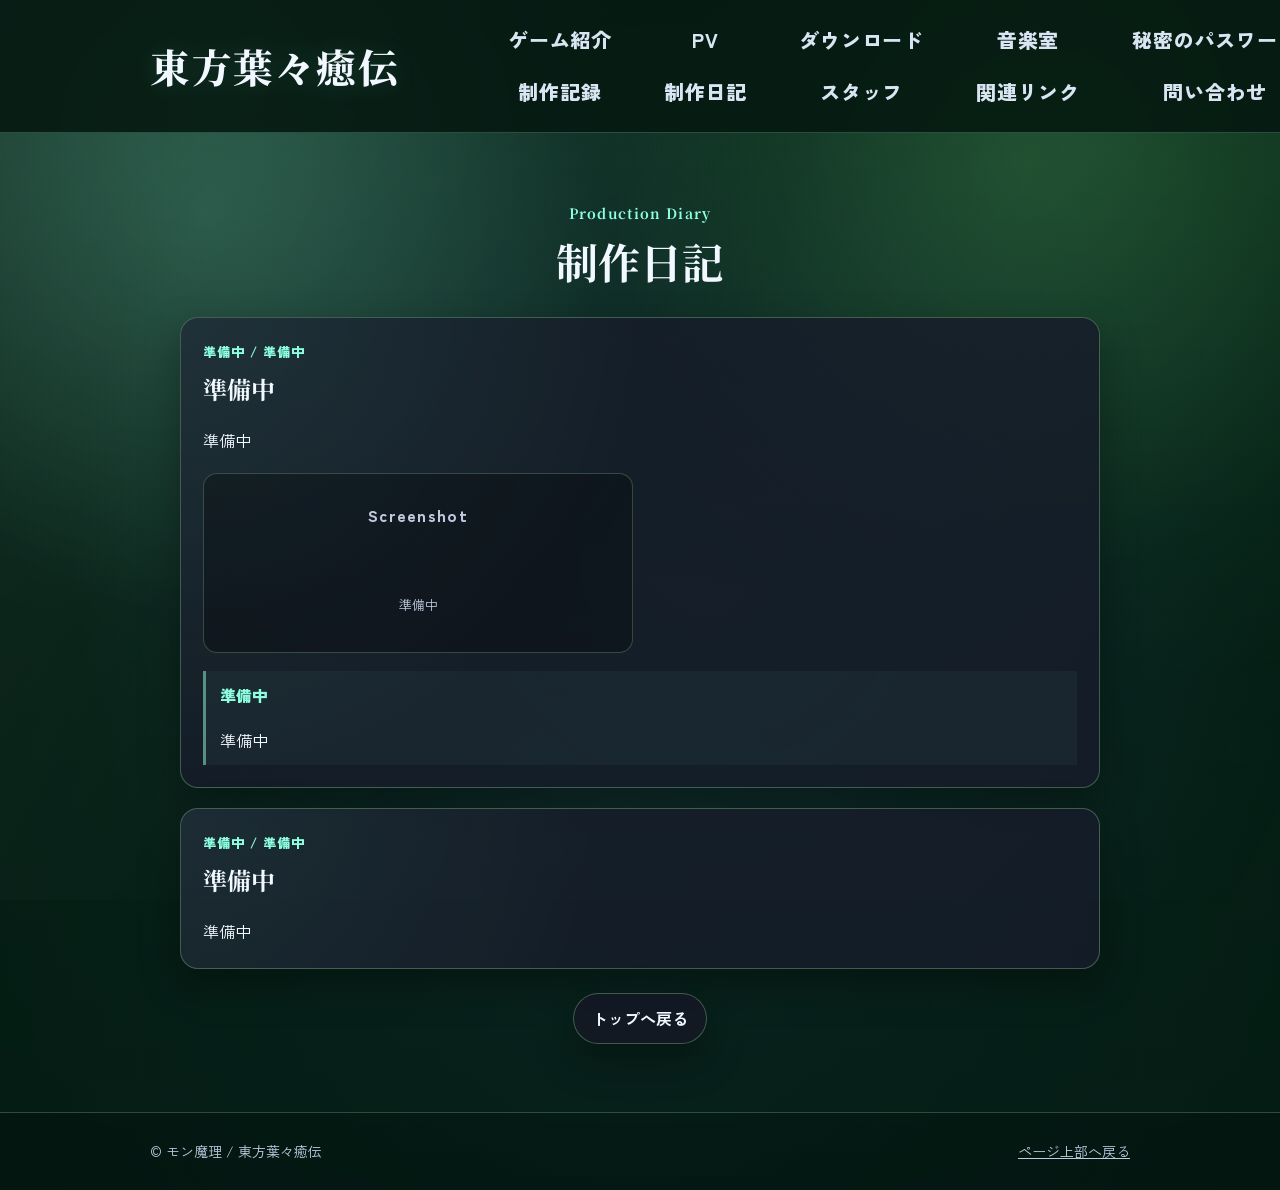
==== commit a12d1009: "Remove ticker and brighten background" ====
--- a/devlog.html
+++ b/devlog.html
@@ -25,7 +25,7 @@
         <a href="index.html#music">音楽室</a>
         <a href="index.html#secret">秘密のパスワード</a>
         <a href="index.html#activity">制作記録</a>
-        <a href="devlog.html">制作日記</a>
+        <a href="index.html#activity">制作日記</a>
         <a href="index.html#staff">スタッフ</a>
         <a href="index.html#links">関連リンク</a>
         <a href="index.html#contact">問い合わせ</a>
--- a/style.css
+++ b/style.css
@@ -95,42 +95,25 @@
 }
 
 .header-inner {
-  min-height: 78px;
-  display: grid;
-  grid-template-columns: auto 1fr;
+  min-height: 64px;
+  display: flex;
   align-items: center;
-  gap: 22px;
+  justify-content: space-between;
+  gap: 16px;
 }
 
 .site-title {
-  display: inline-grid;
-  grid-template-rows: auto auto;
-  align-items: center;
-  min-width: 220px;
-  padding: 12px 20px 10px;
   color: var(--text);
   font-weight: 800;
-  font-size: clamp(22px, 2.2vw, 34px);
-  line-height: 1.05;
   text-decoration: none;
-  letter-spacing: 0.06em;
-  border-radius: 22px;
-  border: 1px solid rgba(142, 240, 212, 0.2);
-  background: linear-gradient(135deg, rgba(255,255,255,0.04), rgba(142,240,212,0.06));
-  box-shadow: 0 10px 24px rgba(0,0,0,0.22), inset 0 1px 0 rgba(255,255,255,0.04);
-}
-
-.site-title span {
-  display: block;
-  white-space: nowrap;
+  letter-spacing: 0.04em;
 }
 
 .site-nav {
   display: flex;
   flex-wrap: wrap;
-  gap: 10px 12px;
+  gap: 10px;
   justify-content: flex-end;
-  align-items: center;
 }
 
 .site-nav a {
@@ -1367,14 +1350,9 @@
 
 @media (max-width: 820px) {
   .header-inner {
-    grid-template-columns: 1fr;
     align-items: flex-start;
+    flex-direction: column;
     padding: 14px 0;
-  }
-
-  .site-title {
-    min-width: 0;
-    width: fit-content;
   }
 
   .site-nav {
@@ -1482,64 +1460,8 @@
   }
 }
 
+
 /* ===== 情報表示・開発記録追加 ===== */
-
-.info-ticker {
-  position: relative;
-  z-index: 8;
-  overflow: hidden;
-  border-bottom: 1px solid rgba(142, 240, 212, 0.22);
-  background:
-    linear-gradient(90deg, rgba(142, 240, 212, 0.13), rgba(21, 25, 37, 0.96), rgba(112, 198, 112, 0.12));
-}
-
-.ticker-viewport {
-  overflow: hidden;
-  width: 100%;
-}
-
-.ticker-track {
-  display: flex;
-  width: max-content;
-  min-width: 100%;
-  animation: tickerScroll 38s linear infinite;
-}
-
-.ticker-track:hover {
-  animation-play-state: paused;
-}
-
-.ticker-item {
-  display: inline-flex;
-  align-items: center;
-  gap: 10px;
-  min-height: 42px;
-  padding: 0 42px 0 0;
-  white-space: nowrap;
-  color: var(--text);
-  font-size: 14px;
-  font-weight: 700;
-}
-
-.ticker-item strong {
-  color: var(--accent);
-  letter-spacing: 0.08em;
-}
-
-@keyframes tickerScroll {
-  from {
-    transform: translateX(0);
-  }
-
-  to {
-    transform: translateX(-50%);
-  }
-}
-
-.info-section {
-  padding-top: 42px;
-  padding-bottom: 42px;
-}
 
 .compact-head {
   margin-bottom: 20px;
@@ -1708,13 +1630,7 @@
 }
 
 @media (max-width: 560px) {
-  .ticker-item {
-    min-height: 38px;
-    font-size: 13px;
-    padding-right: 28px;
-  }
-
-  .information-card,
+.information-card,
   .devlog-card,
   .devlog-article {
     padding: 18px;
@@ -1735,443 +1651,207 @@
   }
 }
 
-/* ===== 2026-07 調整：背景の彩度・ロールバー・制作記録配置 ===== */
+
+/* ===== v9 final adjustments ===== */
+
+:root {
+  --bg: #082719;
+  --panel: #172131;
+  --text: #f2f8ff;
+  --muted: #c0cbe0;
+  --line: #3d5d55;
+  --accent: #8dffe0;
+  --accent-blue: #9bb8ff;
+}
+
 body {
   background:
-    linear-gradient(rgba(3, 18, 11, 0.74), rgba(3, 15, 10, 0.88)),
-    radial-gradient(circle at 18% 8%, rgba(142, 240, 212, 0.26), transparent 32rem),
-    radial-gradient(circle at 86% 12%, rgba(111, 244, 146, 0.24), transparent 34rem),
-    radial-gradient(circle at 50% 54%, rgba(79, 168, 255, 0.10), transparent 42rem),
+    linear-gradient(rgba(4, 30, 19, 0.58), rgba(3, 24, 17, 0.76)),
+    radial-gradient(circle at 18% 8%, rgba(125, 255, 214, 0.36), transparent 35rem),
+    radial-gradient(circle at 86% 12%, rgba(103, 232, 132, 0.30), transparent 34rem),
+    radial-gradient(circle at 50% 78%, rgba(88, 171, 255, 0.16), transparent 42rem),
     url("assets/bg-leaves.png") center top / cover fixed,
     var(--bg);
 }
 
 body::before {
   background:
-    radial-gradient(circle at 15% 20%, rgba(142, 240, 212, 0.14), transparent 24rem),
-    radial-gradient(circle at 85% 16%, rgba(96, 220, 120, 0.14), transparent 26rem),
-    radial-gradient(circle at 50% 82%, rgba(122, 162, 255, 0.08), transparent 34rem),
-    linear-gradient(120deg, rgba(255, 255, 255, 0.04), transparent 42%);
+    radial-gradient(circle at 16% 24%, rgba(142, 240, 212, 0.16), transparent 25rem),
+    radial-gradient(circle at 80% 18%, rgba(124, 231, 128, 0.15), transparent 26rem),
+    radial-gradient(circle at 55% 62%, rgba(118, 162, 255, 0.09), transparent 40rem),
+    linear-gradient(120deg, rgba(255, 255, 255, 0.05), transparent 48%);
+}
+
+.section.alt {
+  background: rgba(12, 54, 34, 0.36);
+  border-top-color: rgba(92, 176, 119, 0.70);
+  border-bottom-color: rgba(92, 176, 119, 0.70);
 }
 
 .site-header {
-  background: rgba(4, 20, 12, 0.88);
-  border-bottom-color: rgba(142, 240, 212, 0.22);
-}
-
-.section.alt {
-  background: rgba(9, 42, 24, 0.34);
-}
-
-.title-logo-frame {
-  filter:
-    drop-shadow(0 16px 22px rgba(0, 0, 0, 0.45))
-    drop-shadow(0 0 22px rgba(142, 240, 212, 0.34))
-    drop-shadow(0 0 28px rgba(112, 198, 112, 0.18));
-}
-
-.ticker-track {
-  animation-duration: 18s;
-}
-
-.ticker-item {
-  min-height: 46px;
-  padding: 0 72px 0 0;
-  font-size: 16px;
-  font-weight: 900;
-}
-
-.ticker-item > span:empty {
-  display: none;
-}
-
-.activity-grid.three-column {
-  grid-template-columns: repeat(2, minmax(0, 1fr));
-  max-width: 960px;
-  gap: 22px;
-}
-
-.activity-grid.three-column .diary-link-card {
-  grid-column: 1 / -1;
-  width: min(430px, 100%);
-  justify-self: center;
-}
-
-@media (max-width: 980px) {
-  .activity-grid.three-column {
-    grid-template-columns: 1fr;
-    max-width: 680px;
-  }
-
-  .activity-grid.three-column .diary-link-card {
-    grid-column: auto;
-    width: 100%;
-  }
-}
-
-
-/* ===== v7 header and ticker refinements ===== */
-.site-header .container.header-inner {
-  width: min(1480px, calc(100% - 48px));
-  min-height: 118px;
-  display: grid;
-  grid-template-columns: 330px minmax(0, 1fr);
-  grid-template-rows: repeat(2, minmax(44px, auto));
+  background: rgba(5, 25, 16, 0.88);
+  border-bottom: 1px solid rgba(142, 240, 212, 0.24);
+}
+
+.header-inner {
+  min-height: 132px;
+  display: grid;
+  grid-template-columns: 330px 1fr;
   align-items: center;
-  gap: 8px 34px;
-  padding-top: 10px;
-  padding-bottom: 10px;
+  gap: 28px;
 }
 
 .site-title {
-  grid-row: 1 / span 2;
-  min-width: 330px;
-  min-height: 92px;
-  padding: 16px 26px;
   display: flex;
   align-items: center;
+  justify-content: flex-start;
+  min-height: 104px;
+  padding: 0;
+  border: none;
+  border-radius: 0;
+  background: transparent;
+  box-shadow: none;
+  color: var(--text);
+  font-size: clamp(38px, 3.1vw, 56px);
+  line-height: 1.05;
+  white-space: nowrap;
+  filter: drop-shadow(0 0 12px rgba(142, 240, 212, 0.12));
+}
+
+.site-nav {
+  display: grid;
+  grid-template-columns: repeat(5, max-content);
+  align-content: center;
   justify-content: center;
-  color: var(--text);
-  font-size: clamp(30px, 2.35vw, 42px);
-  font-weight: 900;
-  line-height: 1.05;
-  letter-spacing: 0.08em;
-  white-space: nowrap;
-  text-align: center;
-  border-radius: 24px;
-  border: 1px solid rgba(142, 240, 212, 0.28);
-  background:
-    linear-gradient(135deg, rgba(255, 255, 255, 0.06), rgba(142, 240, 212, 0.08)),
-    rgba(8, 22, 16, 0.66);
-  box-shadow:
-    0 14px 30px rgba(0, 0, 0, 0.28),
-    inset 0 1px 0 rgba(255, 255, 255, 0.05);
-}
-
-.site-nav {
-  grid-column: 2;
-  display: grid;
-  grid-template-columns: repeat(5, max-content);
-  grid-auto-rows: minmax(38px, auto);
-  justify-content: center;
-  align-content: center;
   align-items: center;
-  gap: 12px 34px;
+  gap: 22px 52px;
+  min-height: 104px;
 }
 
 .site-nav a {
   display: inline-flex;
   align-items: center;
   justify-content: center;
-  min-height: 34px;
-  padding: 4px 8px;
-  color: #c8d5e8;
-  font-size: clamp(17px, 1.1vw, 21px);
-  font-weight: 800;
+  min-height: 30px;
+  padding: 0;
+  border-radius: 0;
+  color: #d9e5f2;
+  font-size: clamp(20px, 1.35vw, 25px);
+  font-weight: 900;
   line-height: 1.2;
+  letter-spacing: 0.04em;
   white-space: nowrap;
 }
 
 .site-nav a:hover {
-  color: var(--text);
-  background: rgba(142, 240, 212, 0.10);
-}
-
-.info-ticker {
-  min-height: 56px;
-  display: flex;
-  align-items: center;
-  overflow: hidden;
-  border-top: 1px solid rgba(142, 240, 212, 0.18);
-  border-bottom: 1px solid rgba(142, 240, 212, 0.26);
+  color: var(--accent);
+  background: transparent;
+}
+
+.info-ticker,
+.ticker-viewport,
+.ticker-track {
+  display: none !important;
+}
+
+.card,
+.download-panel,
+.log,
+.activity-card,
+.pv-card,
+.music-preview-card,
+.music-card,
+.zip-card,
+.link-card,
+.contact-card > div,
+.staff-card,
+.history-item,
+.voice-item,
+.log-article,
+.logs-summary-card,
+.devlog-card,
+.devlog-article {
   background:
-    linear-gradient(90deg, rgba(142, 240, 212, 0.18), rgba(21, 25, 37, 0.98), rgba(112, 198, 112, 0.16));
-}
-
-.ticker-viewport {
-  overflow: hidden;
-  width: 100%;
-}
-
-.ticker-track {
-  display: flex;
-  width: max-content;
-  min-width: 100%;
-  will-change: transform;
-  animation: tickerScroll 14s linear infinite;
-}
-
-.ticker-group {
-  display: flex;
-  align-items: center;
-  flex-shrink: 0;
-  gap: 28px;
-  padding-right: 28px;
-}
-
-.ticker-track:hover {
-  animation-play-state: paused;
-}
-
-.ticker-item {
-  display: inline-flex;
-  align-items: center;
-  justify-content: center;
-  min-width: 210px;
-  min-height: 36px;
-  padding: 6px 22px;
-  border: 1px solid rgba(142, 240, 212, 0.34);
-  border-radius: 999px;
-  background: rgba(8, 18, 28, 0.58);
-  color: var(--text);
-  font-size: clamp(16px, 1vw, 19px);
-  font-weight: 800;
-  line-height: 1.2;
-  letter-spacing: 0.08em;
-  white-space: nowrap;
-  box-shadow: inset 0 1px 0 rgba(255, 255, 255, 0.04);
-}
-
-.ticker-item strong {
-  color: var(--accent);
-  letter-spacing: 0.10em;
-}
-
-@keyframes tickerScroll {
-  from {
-    transform: translateX(0);
-  }
-
-  to {
-    transform: translateX(-50%);
-  }
-}
-
-@media (max-width: 1280px) {
-  .site-header .container.header-inner {
-    grid-template-columns: 280px minmax(0, 1fr);
-    gap: 8px 22px;
-  }
-
-  .site-title {
-    min-width: 280px;
-    font-size: clamp(26px, 2.4vw, 34px);
-  }
-
-  .site-nav {
-    gap: 10px 22px;
-  }
-
-  .site-nav a {
-    font-size: clamp(15px, 1.25vw, 18px);
-  }
-}
-
-@media (max-width: 980px) {
-  .site-header .container.header-inner {
-    width: min(980px, calc(100% - 40px));
-    min-height: 0;
-    grid-template-columns: 1fr;
-    grid-template-rows: auto auto;
-    gap: 12px;
-  }
-
-  .site-title {
-    grid-row: auto;
-    min-width: 0;
-    min-height: 0;
-    width: 100%;
-    font-size: 26px;
-  }
-
-  .site-nav {
-    grid-column: auto;
-    grid-template-columns: repeat(2, max-content);
-    justify-content: center;
-    gap: 8px 18px;
-  }
-
-  .site-nav a {
-    font-size: 15px;
-  }
-}
-
-@media (max-width: 560px) {
-  .ticker-track {
-    animation-duration: 12s;
-  }
-
-  .ticker-group {
-    gap: 18px;
-    padding-right: 18px;
-  }
-
-  .ticker-item {
-    min-width: 170px;
-    min-height: 32px;
-    font-size: 14px;
-    padding: 5px 16px;
-  }
-}
-
-
-/* ===== v8 requested refinements ===== */
-.site-header .container.header-inner {
-  min-height: 118px;
-  grid-template-columns: 340px minmax(0, 1fr);
-  gap: 8px 38px;
-  padding-top: 8px;
-  padding-bottom: 8px;
-}
-
-.site-title {
-  min-width: 340px;
-  min-height: 96px;
-  padding: 0;
-  justify-content: flex-start;
-  font-size: clamp(38px, 2.9vw, 54px);
-  border: 0;
-  border-radius: 0;
-  background: transparent;
-  box-shadow: none;
-  text-shadow:
-    0 3px 12px rgba(0, 0, 0, 0.38),
-    0 0 16px rgba(142, 240, 212, 0.16);
-}
-
-.site-title:hover {
-  background: transparent;
-  opacity: 0.92;
-}
-
-.site-nav {
-  grid-template-columns: repeat(5, max-content);
-  justify-content: space-between;
-  align-content: center;
-  gap: 14px 32px;
-  padding-right: 4px;
-}
-
-.site-nav a {
-  min-height: 42px;
-  padding: 6px 10px;
-  font-size: clamp(21px, 1.45vw, 27px);
-  letter-spacing: 0.035em;
-}
-
-.info-ticker {
-  min-height: 54px;
-}
-
-.ticker-track {
-  animation-duration: 10s;
-}
-
-.ticker-group {
-  gap: 24px;
-  padding-right: 24px;
-}
-
-.ticker-item {
-  min-width: 220px;
-  min-height: 40px;
-  padding: 6px 24px;
-  border-radius: 999px;
-  font-size: clamp(18px, 1.2vw, 22px);
-  background: rgba(8, 18, 28, 0.58);
-  border: 1px solid rgba(142, 240, 212, 0.34);
+    radial-gradient(circle at top left, rgba(142, 255, 224, 0.07), transparent 45%),
+    rgba(22, 29, 42, 0.88);
 }
 
 .download-action .button {
-  min-width: 220px;
-  min-height: 70px;
-  padding: 18px 42px;
-  font-size: clamp(22px, 1.55vw, 28px);
+  min-height: 64px;
+  padding: 16px 34px;
+  font-size: 21px;
   font-weight: 900;
-  letter-spacing: 0.08em;
+}
+
+.download-action .button.disabled {
+  font-size: 20px;
 }
 
 .activity-grid.three-column.activity-diary-first {
   grid-template-columns: repeat(2, minmax(0, 1fr));
-  max-width: 960px;
   gap: 22px 28px;
+  max-width: 1080px;
 }
 
 .activity-grid.three-column.activity-diary-first .diary-link-card {
   grid-column: 1 / -1;
-  grid-row: 1;
-  width: min(430px, 100%);
+  width: min(520px, 100%);
   justify-self: center;
-}
-
-.activity-grid.three-column.activity-diary-first .scroll-card {
-  grid-row: 2;
-}
-
-.activity-diary-body .button.disabled {
+  min-height: 220px;
+}
+
+.activity-diary-body {
+  display: flex;
+  flex-direction: column;
+  justify-content: center;
+  align-items: flex-start;
+  min-height: 128px;
+  gap: 18px;
+}
+
+.diary-link-card .button.disabled {
   pointer-events: none;
 }
 
-@media (max-width: 1360px) {
-  .site-header .container.header-inner {
-    grid-template-columns: 300px minmax(0, 1fr);
-    gap: 8px 28px;
+@media (max-width: 1180px) {
+  .header-inner {
+    grid-template-columns: 1fr;
+    gap: 12px;
+    padding: 18px 0;
   }
 
   .site-title {
-    min-width: 300px;
-    font-size: clamp(34px, 2.8vw, 46px);
+    justify-content: center;
+    min-height: auto;
   }
 
   .site-nav {
-    gap: 10px 24px;
-  }
-
-  .site-nav a {
-    font-size: clamp(18px, 1.55vw, 23px);
-  }
-}
-
-@media (max-width: 980px) {
-  .site-header .container.header-inner {
-    grid-template-columns: 1fr;
-    min-height: 0;
-  }
-
+    grid-template-columns: repeat(3, max-content);
+    min-height: auto;
+    gap: 14px 28px;
+  }
+}
+
+@media (max-width: 720px) {
   .site-title {
-    min-width: 0;
-    min-height: 0;
-    justify-content: center;
     font-size: 32px;
   }
 
   .site-nav {
     grid-template-columns: repeat(2, max-content);
-    justify-content: center;
-    gap: 8px 18px;
+    gap: 12px 20px;
   }
 
   .site-nav a {
-    min-height: 34px;
     font-size: 16px;
-  }
-
-  .download-action .button {
-    min-width: 180px;
-    min-height: 56px;
-    font-size: 20px;
-    padding: 14px 28px;
   }
 
   .activity-grid.three-column.activity-diary-first {
     grid-template-columns: 1fr;
-    max-width: 680px;
-  }
-
-  .activity-grid.three-column.activity-diary-first .diary-link-card,
-  .activity-grid.three-column.activity-diary-first .scroll-card {
+  }
+
+  .activity-grid.three-column.activity-diary-first .diary-link-card {
     grid-column: auto;
-    grid-row: auto;
     width: 100%;
   }
 }
